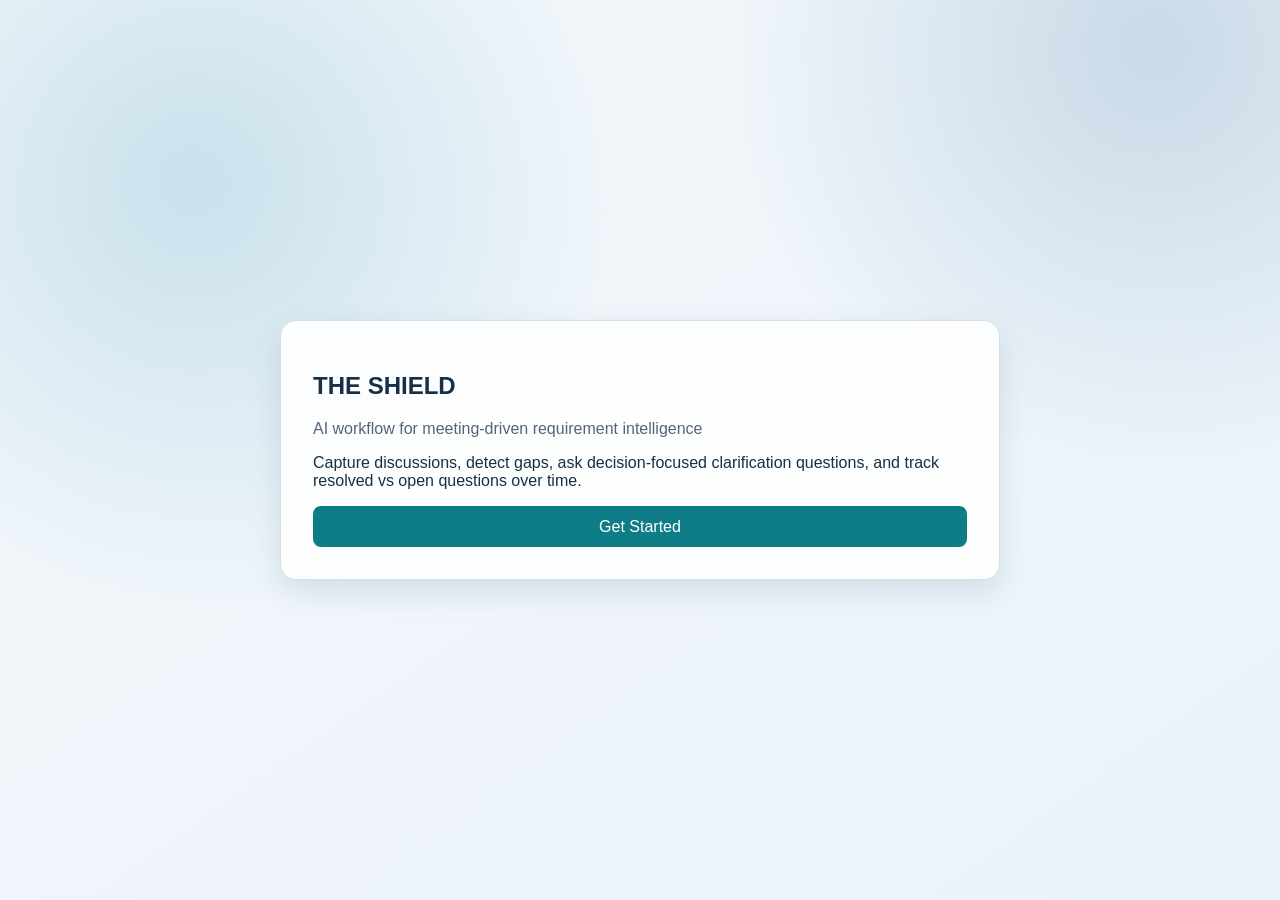
==== the_shield/frontend/index.html @ 3d8cad5a "Initial commit" ====
<!doctype html>
<html lang="en">
<head>
  <meta charset="utf-8">
  <meta name="viewport" content="width=device-width, initial-scale=1">
  <title>THE SHIELD</title>
  <link rel="stylesheet" href="style.css">
</head>
<body>
  <section id="landingView" class="landing">
    <div class="landing-card">
      <h1>THE SHIELD</h1>
      <p class="subtitle">AI workflow for meeting-driven requirement intelligence</p>
      <p>Capture discussions, detect gaps, ask decision-focused clarification questions, and track resolved vs open questions over time.</p>
      <button id="getStartedBtn" type="button">Get Started</button>
    </div>
  </section>

  <section id="appView" class="app hidden">
    <header class="topbar">
      <div>
        <h1 class="brand">THE SHIELD</h1>
        <p class="top-subtitle">Requirement Intelligence Workspace</p>
      </div>
      <div class="top-actions">
        <button id="openLoginBtn" type="button" class="secondary">Login</button>
        <button id="switchAccountBtn" type="button" class="secondary hidden">Switch Account</button>
        <div id="profileBox" class="profile hidden">
          <div id="profileAvatar" class="avatar">U</div>
          <div>
            <p id="profileName" class="profile-name">user</p>
            <button id="logoutBtn" type="button" class="link-btn">Logout</button>
          </div>
        </div>
      </div>
    </header>

    <main class="container">
      <section class="panel">
        <h2>API Configuration</h2>
        <label for="apiBase">API Base URL</label>
        <input id="apiBase" type="text" value="http://127.0.0.1:8000">
        <p class="hint">Backend can use local/offline Ollama or Gemini depending on server settings.</p>
      </section>

      <section class="panel">
        <h2>Meeting Setup</h2>
        <div class="grid-2">
          <div>
            <label for="meetingTitle">New Meeting Title</label>
            <input id="meetingTitle" type="text" placeholder="Discovery Call - Week 3">
          </div>
          <div>
            <label for="meetingSelect">Select Meeting</label>
            <select id="meetingSelect"></select>
          </div>
        </div>
        <div class="actions">
          <button id="createMeetingBtn" type="button">Create Meeting</button>
          <button id="refreshMeetingsBtn" type="button" class="secondary">Refresh Records</button>
          <button id="downloadTranscriptBtn" type="button" class="secondary">Download Meeting Text</button>
        </div>

        <details class="optional-box">
          <summary>Upload Previous Minutes (Optional)</summary>
          <label for="minutesPdf">PDF Minutes</label>
          <input id="minutesPdf" type="file" accept=".pdf">
          <button id="uploadPdfBtn" type="button" class="secondary">Upload PDF</button>
          <p class="hint">If this is your first meeting, skip this step.</p>
        </details>
      </section>

      <section class="panel">
        <h2>Input Notes</h2>
        <label for="requirementText">Requirement Text / Meeting Notes</label>
        <textarea id="requirementText" rows="7" placeholder="Type points or paragraphs here."></textarea>
        <h3>Detected Requirements (Live)</h3>
        <ul id="liveRequirements"></ul>
        <div class="live-insights">
          <p><strong>Live Status:</strong> <span id="liveStatus">Waiting for input...</span></p>
          <h3>Live Domains</h3>
          <ul id="liveDomains"></ul>
          <h3>Live Ambiguity Gaps</h3>
          <ul id="liveDomainGaps"></ul>
          <h3>Live Clarification Questions</h3>
          <ul id="liveQuestions"></ul>
        </div>
        <button id="analyzeBtn" type="button">Analyze Current Input</button>
      </section>

      <section class="panel">
        <h2>Audio Tracking</h2>
        <p class="hint">Automatic speaker identification uses voice signature clustering (best effort on browser audio).</p>
        <label class="check">
          <input id="autoSpeakerToggle" type="checkbox" checked>
          Auto identify speaker from voice
        </label>
        <label class="check">
          <input id="audioAsPrimary" type="checkbox" checked>
          Use captured audio as primary meeting content
        </label>
        <div class="grid-2">
          <div>
            <label for="speakerName">Manual Speaker Name (optional)</label>
            <input id="speakerName" type="text" placeholder="Doctor / PM / Analyst">
          </div>
          <div>
            <label for="speakerSelect">Current Speaker</label>
            <select id="speakerSelect"></select>
          </div>
        </div>
        <div class="actions">
          <button id="addSpeakerBtn" type="button" class="secondary">Add Speaker</button>
          <button id="audioStartBtn" type="button" class="secondary">Start Audio</button>
          <button id="audioStopBtn" type="button" class="secondary" disabled>Stop Audio</button>
          <button id="analyzeMeetingBtn" type="button">Analyze Full Meeting</button>
        </div>
        <p><strong>Audio Status:</strong> <span id="audioStatus">Idle</span></p>
        <p><strong>Detected Speaker:</strong> <span id="detectedSpeaker">None</span></p>
        <pre id="transcriptPreview">No transcript yet.</pre>
        <h3>Captured Speaker Segments</h3>
        <ul id="speakerSegments"></ul>
      </section>

      <section id="result" class="result hidden">
        <h2>Analysis Result</h2>
        <p><strong>Status:</strong> <span id="status"></span></p>
        <p id="message"></p>

        <h3>Detected Domains</h3>
        <ul id="domains"></ul>

        <h3>Extracted Requirements</h3>
        <ul id="extractedRequirements"></ul>

        <h3>Open Questions</h3>
        <ul id="openQuestions"></ul>

        <h3>Resolved Questions</h3>
        <ul id="resolvedQuestions"></ul>

        <h3>Clarification Questions</h3>
        <ul id="questions"></ul>

        <h3>Per-Requirement Analysis</h3>
        <div id="itemAnalyses" class="cards"></div>

        <h3>LLM Summary</h3>
        <p id="summary"></p>
      </section>

      <section class="panel">
        <h2>Meeting History</h2>
        <div id="meetingHistory" class="history">
          <p>No meeting selected.</p>
        </div>
      </section>

      <p id="error" class="error hidden"></p>
    </main>
  </section>

  <div id="loginModal" class="modal hidden">
    <div class="modal-card">
      <h2>Login</h2>
      <label for="username">Username</label>
      <input id="username" type="text" placeholder="analyst01">
      <label for="password">Password</label>
      <input id="password" type="password" placeholder="******">
      <p id="loginError" class="error hidden"></p>
      <div class="actions">
        <button id="registerBtn" type="button" class="secondary">Register</button>
        <button id="loginBtn" type="button">Login</button>
        <button id="closeLoginBtn" type="button" class="secondary">Close</button>
      </div>
    </div>
  </div>

  <script src="script.js"></script>
</body>
</html>
---- the_shield/frontend/style.css ----
:root {
  --bg: #f4f8fb;
  --panel: #ffffff;
  --ink: #163046;
  --muted: #546579;
  --accent: #0f7d87;
  --secondary: #1f5f86;
  --border: #d6e0e8;
  --error: #b42318;
}

* {
  box-sizing: border-box;
}

body {
  margin: 0;
  font-family: "Segoe UI", Tahoma, sans-serif;
  color: var(--ink);
  background:
    radial-gradient(circle at 15% 20%, rgba(36, 135, 176, 0.2), transparent 33%),
    radial-gradient(circle at 90% 5%, rgba(25, 91, 146, 0.18), transparent 30%),
    linear-gradient(145deg, #f4f8fb, #eaf2f9);
}

.hidden {
  display: none !important;
}

.landing {
  min-height: 100vh;
  display: grid;
  place-items: center;
  padding: 1.2rem;
}

.landing-card {
  width: min(720px, 94vw);
  background: rgba(255, 255, 255, 0.9);
  border: 1px solid var(--border);
  border-radius: 16px;
  padding: 2rem;
  box-shadow: 0 12px 30px rgba(25, 62, 91, 0.12);
}

.subtitle {
  margin-top: 0.3rem;
  color: var(--muted);
}

.app {
  min-height: 100vh;
}

.topbar {
  position: sticky;
  top: 0;
  z-index: 4;
  display: flex;
  align-items: center;
  justify-content: space-between;
  gap: 1rem;
  padding: 0.8rem 1.2rem;
  border-bottom: 1px solid var(--border);
  background: rgba(255, 255, 255, 0.9);
  backdrop-filter: blur(6px);
}

.brand {
  margin: 0;
  font-size: 1.25rem;
}

.top-subtitle {
  margin: 0.15rem 0 0;
  color: var(--muted);
  font-size: 0.9rem;
}

.top-actions {
  display: flex;
  align-items: center;
  gap: 0.8rem;
}

.profile {
  display: flex;
  align-items: center;
  gap: 0.65rem;
}

.avatar {
  width: 40px;
  height: 40px;
  border-radius: 50%;
  display: grid;
  place-items: center;
  color: #fff;
  font-weight: 700;
  background: linear-gradient(145deg, #137ca0, #114f8b);
}

.profile-name {
  margin: 0;
  font-size: 0.92rem;
}

.link-btn {
  border: 0;
  background: transparent;
  color: var(--secondary);
  padding: 0;
  font-size: 0.88rem;
  text-decoration: underline;
  cursor: pointer;
}

.container {
  width: min(1120px, 96vw);
  margin: 1rem auto 2rem;
}

.panel,
.result {
  margin-top: 1rem;
  background: var(--panel);
  border: 1px solid var(--border);
  border-radius: 12px;
  padding: 1rem;
  box-shadow: 0 6px 16px rgba(22, 52, 84, 0.06);
}

h2,
h3 {
  margin: 0.2rem 0 0.7rem;
}

label {
  display: block;
  margin: 0.65rem 0 0.32rem;
  font-weight: 600;
}

.check {
  display: inline-flex;
  align-items: center;
  gap: 0.45rem;
  margin: 0.35rem 0 0.55rem;
  font-weight: 500;
}

input,
textarea,
select,
button {
  width: 100%;
  font: inherit;
  border-radius: 8px;
}

input,
textarea,
select {
  border: 1px solid var(--border);
  background: #fff;
  padding: 0.67rem;
}

button {
  border: 0;
  color: #fff;
  background: var(--accent);
  padding: 0.72rem 1rem;
  cursor: pointer;
}

.secondary {
  background: var(--secondary);
}

button:disabled {
  opacity: 0.65;
  cursor: not-allowed;
}

.grid-2 {
  display: grid;
  grid-template-columns: 1fr 1fr;
  gap: 0.8rem;
}

.actions {
  margin-top: 0.75rem;
  display: flex;
  flex-wrap: wrap;
  gap: 0.65rem;
}

.actions button {
  width: auto;
  min-width: 130px;
}

.optional-box {
  margin-top: 0.8rem;
  border: 1px dashed var(--border);
  border-radius: 10px;
  padding: 0.6rem 0.7rem;
  background: #fbfdff;
}

.optional-box summary {
  cursor: pointer;
  font-weight: 600;
}

ul {
  padding-left: 1.2rem;
}

pre {
  margin: 0.42rem 0 0;
  border: 1px solid var(--border);
  border-radius: 8px;
  padding: 0.72rem;
  background: #f6fbff;
  white-space: pre-wrap;
  word-break: break-word;
}

.cards {
  display: grid;
  grid-template-columns: repeat(auto-fill, minmax(260px, 1fr));
  gap: 0.72rem;
}

.card {
  border: 1px solid var(--border);
  border-radius: 8px;
  background: #fcfdff;
  padding: 0.75rem;
}

.status-badge {
  display: inline-block;
  border-radius: 999px;
  color: #fff;
  font-size: 0.82rem;
  text-transform: capitalize;
  padding: 0.2rem 0.48rem;
}

.status-complete {
  background: #1f9e60;
}

.status-incomplete {
  background: #d97706;
}

.status-gap_detected {
  background: #bc5e12;
}

.hint {
  margin: 0.4rem 0 0;
  color: var(--muted);
}

.live-insights {
  margin-top: 0.6rem;
  border: 1px solid var(--border);
  border-radius: 10px;
  padding: 0.7rem;
  background: #f9fcff;
}

.live-insights h3 {
  margin-top: 0.65rem;
}

.history-block {
  border: 1px solid var(--border);
  border-radius: 8px;
  padding: 0.7rem;
  background: #f8fcff;
  margin-top: 0.55rem;
}

.history-block h3 {
  margin: 0 0 0.35rem;
  font-size: 0.95rem;
}

.error {
  margin: 0.9rem 0 0;
  color: var(--error);
  font-weight: 700;
}

.modal {
  position: fixed;
  inset: 0;
  background: rgba(10, 22, 37, 0.5);
  display: grid;
  place-items: center;
  z-index: 5;
  padding: 1rem;
}

.modal-card {
  width: min(420px, 95vw);
  background: #fff;
  border: 1px solid var(--border);
  border-radius: 12px;
  padding: 1rem;
  box-shadow: 0 12px 30px rgba(16, 40, 66, 0.25);
}

@media (max-width: 760px) {
  .grid-2 {
    grid-template-columns: 1fr;
  }
  .actions button {
    width: 100%;
  }
  .topbar {
    align-items: flex-start;
    flex-direction: column;
  }
}
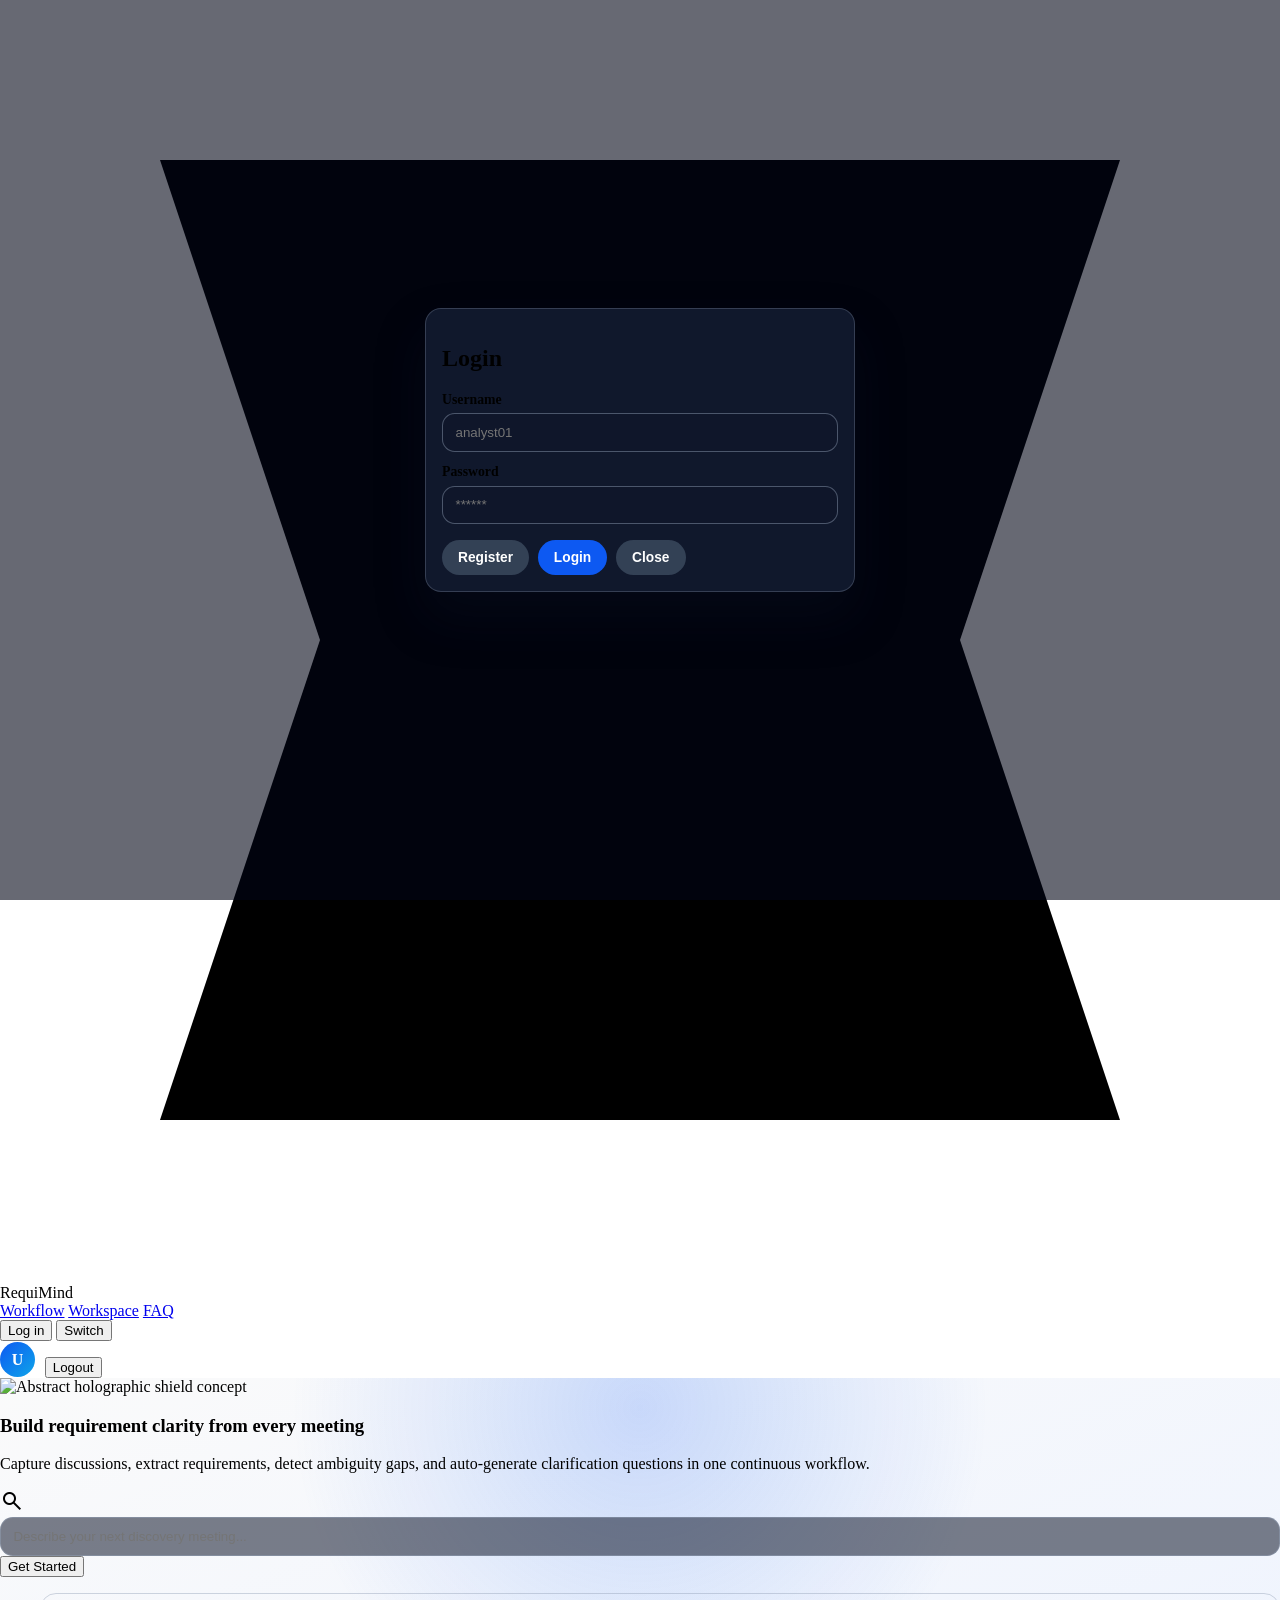
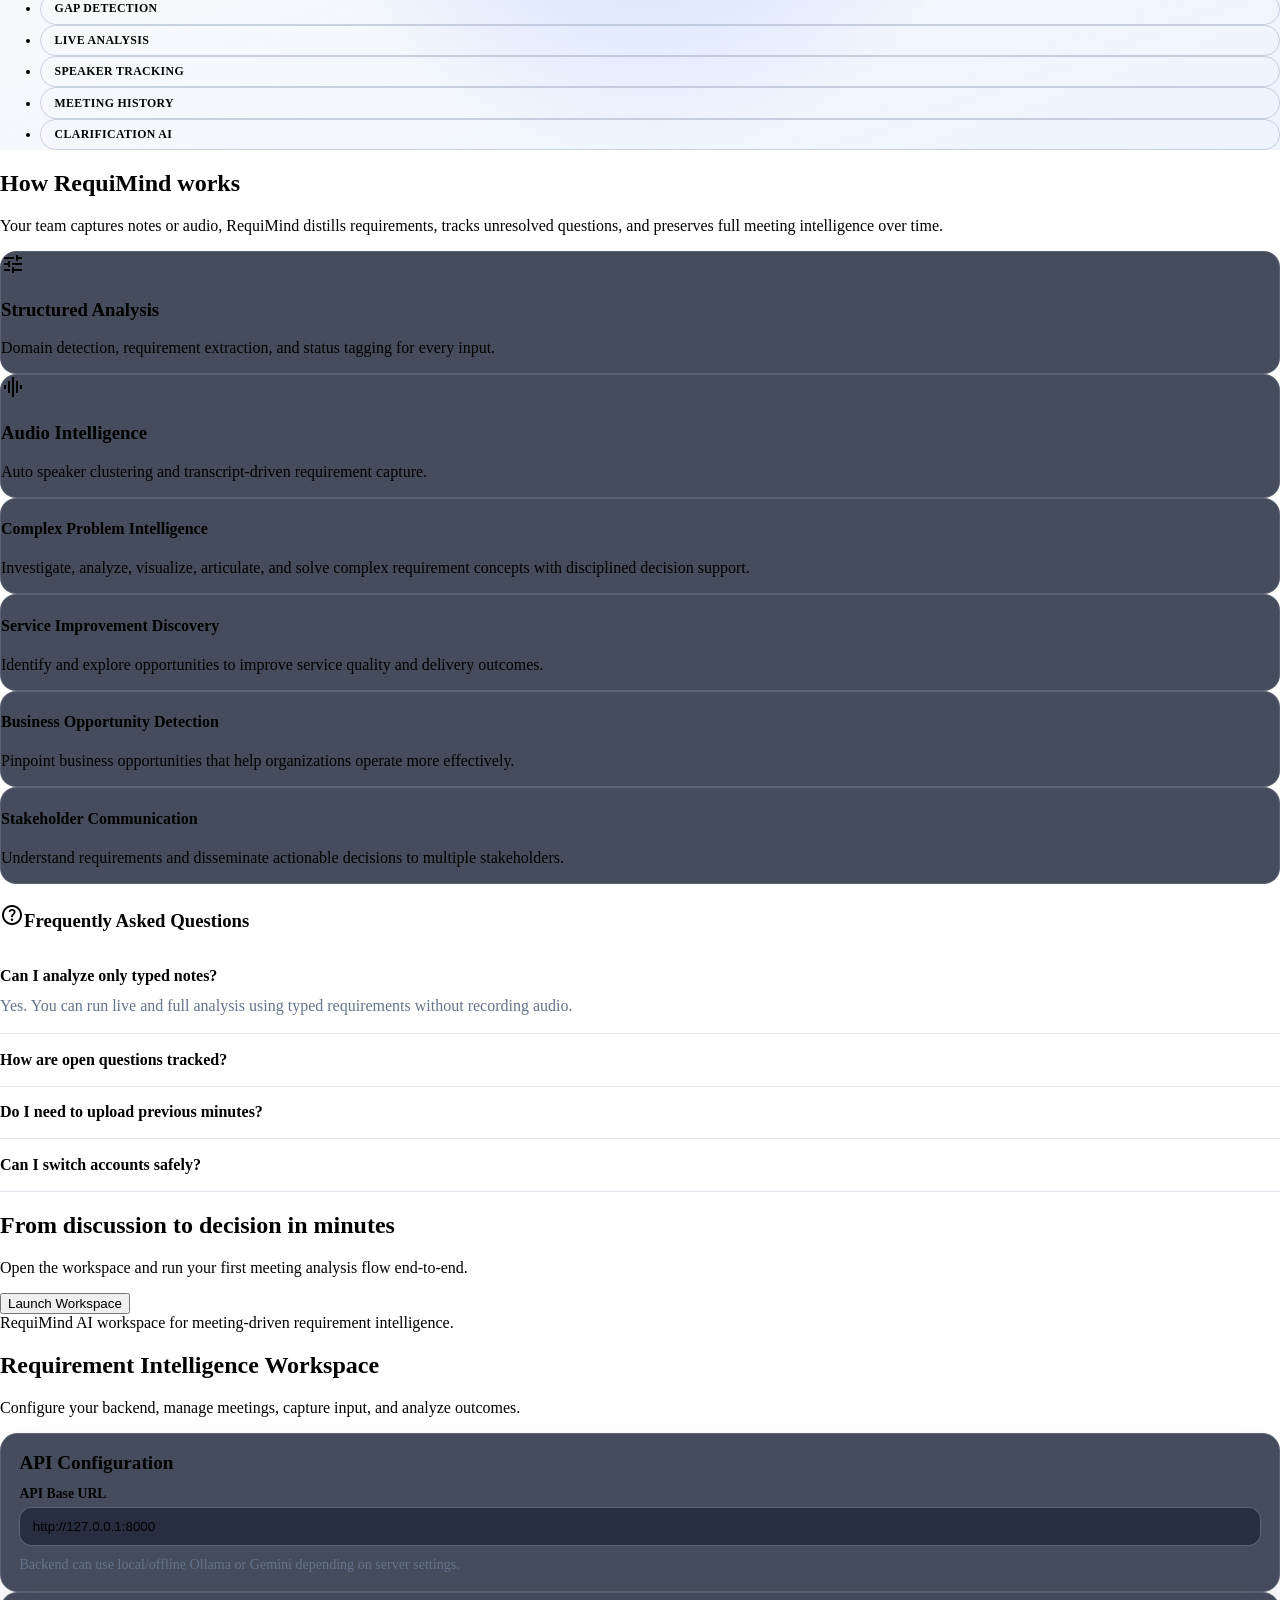
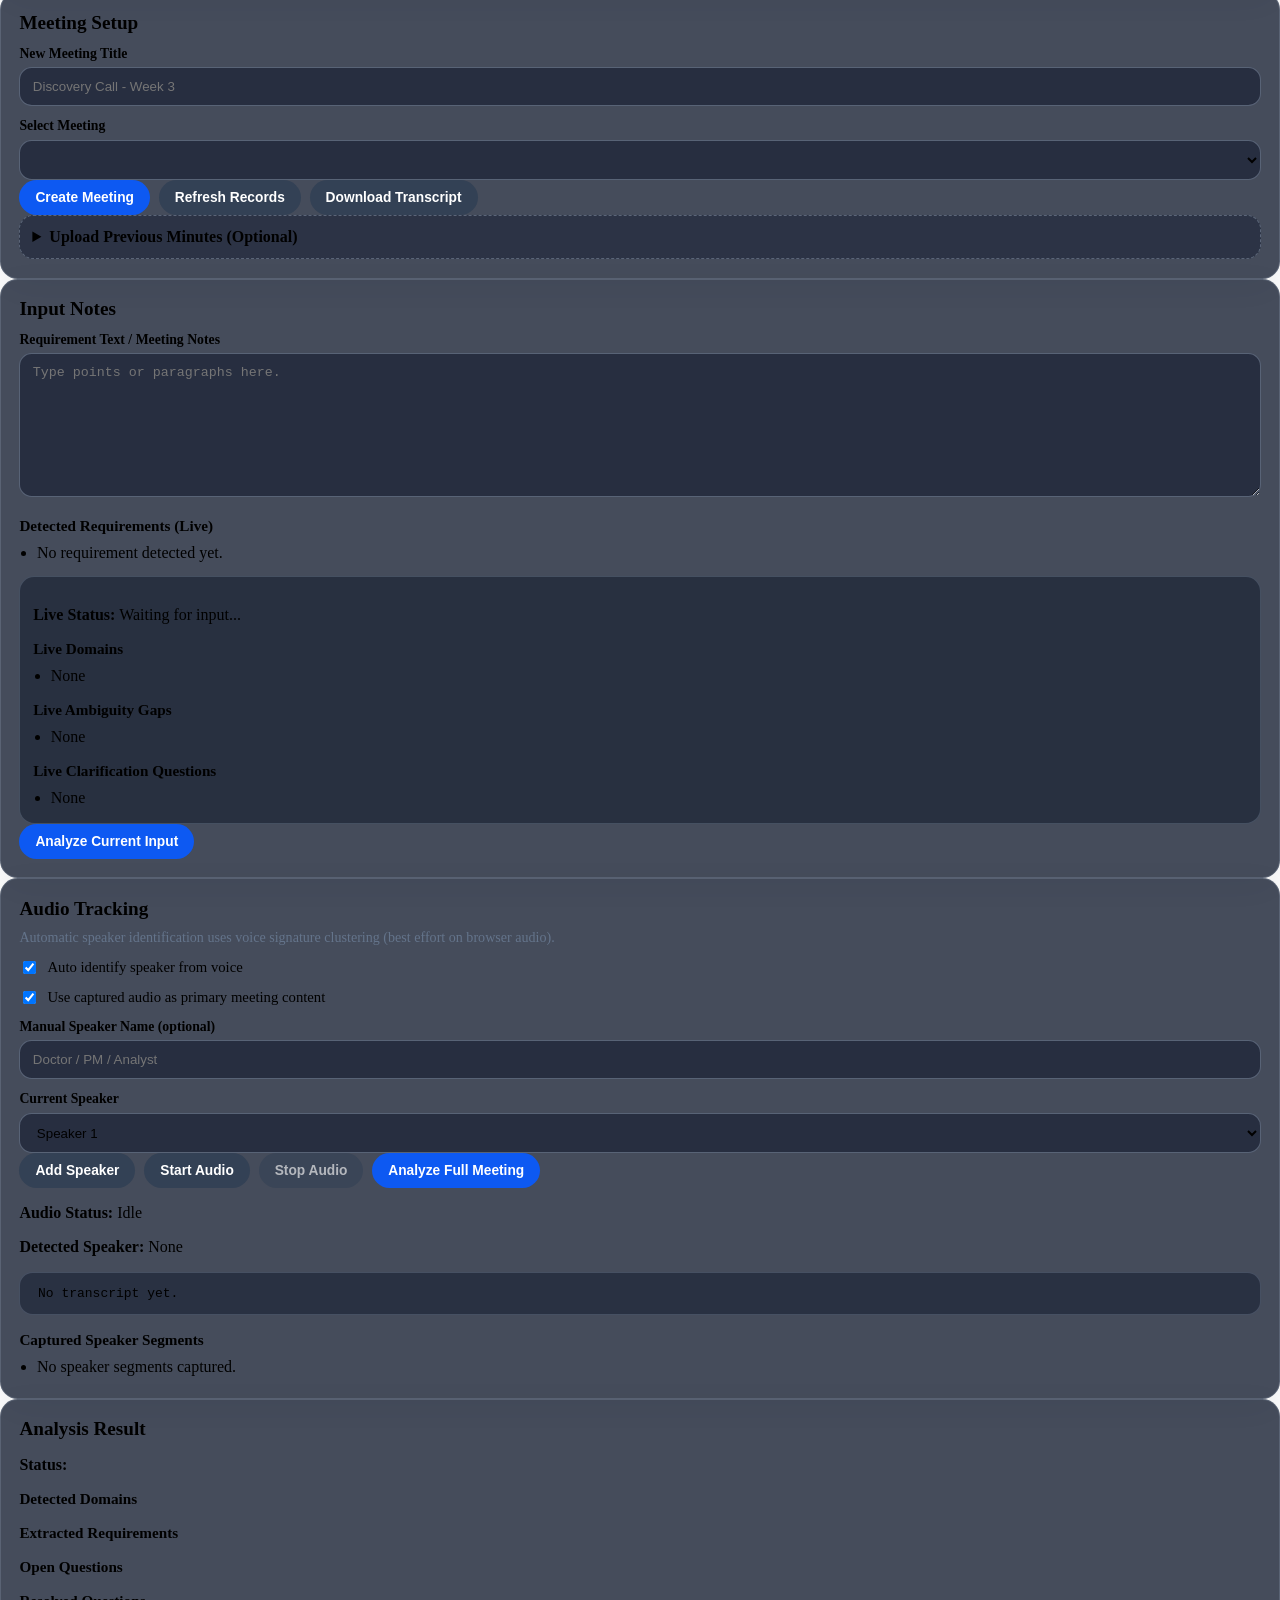
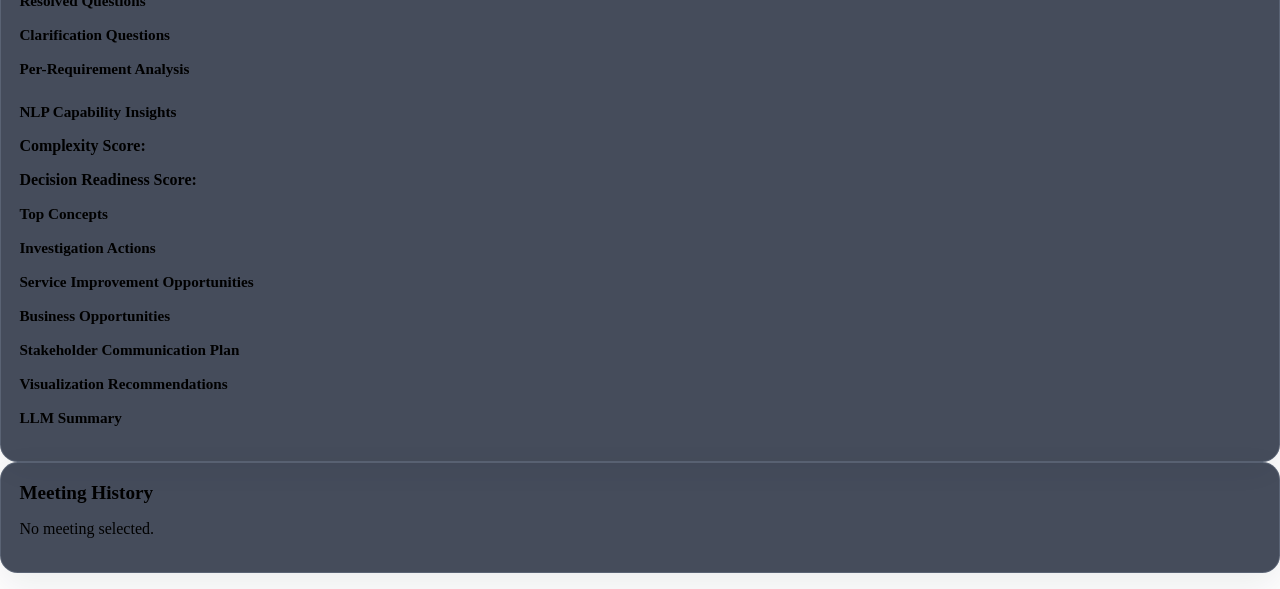
==== commit 78509900: "changed user interface" ====
--- a/the_shield/frontend/index.html
+++ b/the_shield/frontend/index.html
@@ -1,181 +1,365 @@
 <!doctype html>
-<html lang="en">
+<html class="dark" lang="en">
 <head>
   <meta charset="utf-8">
   <meta name="viewport" content="width=device-width, initial-scale=1">
-  <title>THE SHIELD</title>
+  <title>RequiMind AI</title>
+  <script src="https://cdn.tailwindcss.com?plugins=forms,container-queries"></script>
+  <link rel="preconnect" href="https://fonts.googleapis.com">
+  <link rel="preconnect" href="https://fonts.gstatic.com" crossorigin>
+  <link href="https://fonts.googleapis.com/css2?family=Space+Grotesk:wght@400;500;600;700&display=swap" rel="stylesheet">
+  <link href="https://fonts.googleapis.com/css2?family=Material+Symbols+Outlined:wght@100..700,0..1&display=swap" rel="stylesheet">
+  <script>
+    tailwind.config = {
+      darkMode: "class",
+      theme: {
+        extend: {
+          colors: {
+            primary: "#0d59f2",
+            "bg-light": "#f4f6fb",
+            "bg-dark": "#0d1423",
+            "card-dark": "#111a2e",
+          },
+          fontFamily: {
+            display: ["Space Grotesk", "sans-serif"],
+          },
+          boxShadow: {
+            soft: "0 24px 70px rgba(13, 89, 242, 0.22)"
+          },
+        },
+      },
+    };
+  </script>
   <link rel="stylesheet" href="style.css">
 </head>
-<body>
-  <section id="landingView" class="landing">
-    <div class="landing-card">
-      <h1>THE SHIELD</h1>
-      <p class="subtitle">AI workflow for meeting-driven requirement intelligence</p>
-      <p>Capture discussions, detect gaps, ask decision-focused clarification questions, and track resolved vs open questions over time.</p>
-      <button id="getStartedBtn" type="button">Get Started</button>
+<body class="bg-bg-light text-slate-900 dark:bg-bg-dark dark:text-slate-100 font-display transition-colors duration-300">
+  <header class="sticky top-0 z-50 border-b border-slate-200/80 bg-bg-light/85 backdrop-blur-md dark:border-slate-800 dark:bg-bg-dark/80">
+    <div class="mx-auto flex h-16 w-full max-w-7xl items-center justify-between px-6">
+      <div class="flex items-center gap-3">
+        <div class="grid h-7 w-7 place-items-center rounded-sm bg-slate-900 dark:bg-white">
+          <svg class="h-4 w-4 text-white dark:text-black" fill="currentColor" viewBox="0 0 48 48" aria-hidden="true">
+            <path d="M6 6H42L36 24L42 42H6L12 24L6 6Z"></path>
+          </svg>
+        </div>
+        <span class="text-lg font-bold tracking-tight">RequiMind</span>
+      </div>
+      <nav class="hidden items-center gap-6 md:flex">
+        <a class="text-sm text-slate-600 transition-colors hover:text-primary dark:text-slate-400" href="#workflow">Workflow</a>
+        <a class="text-sm text-slate-600 transition-colors hover:text-primary dark:text-slate-400" href="#workspace">Workspace</a>
+        <a class="text-sm text-slate-600 transition-colors hover:text-primary dark:text-slate-400" href="#faq">FAQ</a>
+      </nav>
+      <div class="flex items-center gap-3">
+        <button id="openLoginBtn" type="button" class="rounded-full px-4 py-2 text-sm font-semibold text-slate-700 transition-colors hover:text-primary dark:text-slate-300">Log in</button>
+        <button id="switchAccountBtn" type="button" class="hidden rounded-full border border-slate-300 px-4 py-2 text-sm font-semibold text-slate-700 transition-colors hover:border-primary hover:text-primary dark:border-slate-700 dark:text-slate-300">Switch</button>
+        <div id="profileBox" class="profile-box hidden">
+          <div id="profileAvatar" class="avatar-chip">U</div>
+          <div>
+            <p id="profileName" class="text-sm font-semibold">user</p>
+            <button id="logoutBtn" type="button" class="text-xs text-slate-500 underline dark:text-slate-400">Logout</button>
+          </div>
+        </div>
+      </div>
     </div>
-  </section>
-
-  <section id="appView" class="app hidden">
-    <header class="topbar">
-      <div>
-        <h1 class="brand">THE SHIELD</h1>
-        <p class="top-subtitle">Requirement Intelligence Workspace</p>
+  </header>
+
+  <main>
+    <section id="landingView">
+      <section class="hero-gradient relative overflow-hidden pb-28 pt-20">
+        <div class="mx-auto flex w-full max-w-7xl flex-col items-center px-6 text-center">
+          <div class="relative mb-12 flex h-64 w-64 items-center justify-center">
+            <div class="absolute inset-0 rounded-full bg-primary/20 blur-3xl"></div>
+            <div class="relative h-full w-full overflow-hidden rounded-2xl border border-white/10 bg-slate-900/15 p-2 dark:bg-slate-900/40">
+              <img class="h-full w-full rounded-xl object-cover" src="https://images.unsplash.com/photo-1667372393119-3d4c48d07fc9?auto=format&fit=crop&w=900&q=80" alt="Abstract holographic shield concept">
+            </div>
+          </div>
+
+          <h1 class="mb-6 max-w-4xl text-5xl font-bold leading-tight tracking-tight md:text-7xl">
+            Build <span class="text-primary">requirement clarity</span> from every meeting
+          </h1>
+          <p class="mb-10 max-w-2xl text-lg text-slate-600 dark:text-slate-400 md:text-xl">
+            Capture discussions, extract requirements, detect ambiguity gaps, and auto-generate clarification questions in one continuous workflow.
+          </p>
+
+          <div class="w-full max-w-2xl rounded-full border border-slate-200 bg-white p-2 shadow-soft dark:border-slate-800 dark:bg-slate-900">
+            <div class="flex items-center gap-2">
+              <span class="material-symbols-outlined ml-3 text-slate-400">search</span>
+              <input class="w-full border-none bg-transparent px-3 py-2 text-base text-slate-800 placeholder:text-slate-500 focus:ring-0 dark:text-white" placeholder="Describe your next discovery meeting..." type="text" aria-label="Discovery prompt">
+              <button id="getStartedBtn" type="button" class="rounded-full bg-primary px-7 py-3 text-sm font-bold text-white transition-colors hover:bg-blue-600">Get Started</button>
+            </div>
+          </div>          <ul class="mt-8 flex flex-wrap justify-center gap-3 opacity-70" role="list">
+            <li class="chip">Gap Detection</li>
+            <li class="chip">Live Analysis</li>
+            <li class="chip">Speaker Tracking</li>
+            <li class="chip">Meeting History</li>
+            <li class="chip">Clarification AI</li>
+          </ul>
+        </div>
+      </section>
+
+      <section id="workflow" class="bg-slate-100/80 py-24 dark:bg-slate-900/40">
+        <div class="mx-auto grid w-full max-w-7xl gap-16 px-6 lg:grid-cols-2">
+          <div class="space-y-6">
+            <h2 class="text-3xl font-bold md:text-4xl">How RequiMind works</h2>
+            <p class="text-lg leading-relaxed text-slate-600 dark:text-slate-400">Your team captures notes or audio, RequiMind distills requirements, tracks unresolved questions, and preserves full meeting intelligence over time.</p>
+            <div class="grid gap-4 sm:grid-cols-2">
+              <article class="glass-card p-5">
+                <span class="material-symbols-outlined mb-2 text-3xl text-primary">tune</span>
+                <h3 class="font-semibold">Structured Analysis</h3>
+                <p class="text-sm text-slate-500 dark:text-slate-400">Domain detection, requirement extraction, and status tagging for every input.</p>
+              </article>
+              <article class="glass-card p-5">
+                <span class="material-symbols-outlined mb-2 text-3xl text-primary">graphic_eq</span>
+                <h3 class="font-semibold">Audio Intelligence</h3>
+                <p class="text-sm text-slate-500 dark:text-slate-400">Auto speaker clustering and transcript-driven requirement capture.</p>
+              </article>
+            </div>
+            <div class="grid gap-3 pt-2">
+              <article class="glass-card p-4">
+                <h4 class="font-semibold">Complex Problem Intelligence</h4>
+                <p class="text-sm text-slate-500 dark:text-slate-400">Investigate, analyze, visualize, articulate, and solve complex requirement concepts with disciplined decision support.</p>
+              </article>
+              <article class="glass-card p-4">
+                <h4 class="font-semibold">Service Improvement Discovery</h4>
+                <p class="text-sm text-slate-500 dark:text-slate-400">Identify and explore opportunities to improve service quality and delivery outcomes.</p>
+              </article>
+              <article class="glass-card p-4">
+                <h4 class="font-semibold">Business Opportunity Detection</h4>
+                <p class="text-sm text-slate-500 dark:text-slate-400">Pinpoint business opportunities that help organizations operate more effectively.</p>
+              </article>
+              <article class="glass-card p-4">
+                <h4 class="font-semibold">Stakeholder Communication</h4>
+                <p class="text-sm text-slate-500 dark:text-slate-400">Understand requirements and disseminate actionable decisions to multiple stakeholders.</p>
+              </article>
+            </div>
+          </div>
+
+          <div id="faq" class="space-y-2">
+            <h3 class="mb-4 flex items-center gap-2 text-xl font-bold"><span class="material-symbols-outlined text-primary">help</span>Frequently Asked Questions</h3>
+            <details class="faq-item" open>
+              <summary>Can I analyze only typed notes?</summary>
+              <p>Yes. You can run live and full analysis using typed requirements without recording audio.</p>
+            </details>
+            <details class="faq-item">
+              <summary>How are open questions tracked?</summary>
+              <p>Each meeting keeps a running history of unresolved and resolved clarification questions.</p>
+            </details>
+            <details class="faq-item">
+              <summary>Do I need to upload previous minutes?</summary>
+              <p>No. Upload is optional and useful when continuing from earlier meetings.</p>
+            </details>
+            <details class="faq-item">
+              <summary>Can I switch accounts safely?</summary>
+              <p>Yes. Session controls let you login, logout, and switch account from the header.</p>
+            </details>
+          </div>
+        </div>
+      </section>
+
+      <section class="py-28">
+        <div class="mx-auto w-full max-w-7xl px-6">
+          <div class="relative overflow-hidden rounded-3xl bg-primary p-12 text-center">
+            <div class="absolute inset-0 opacity-20" style="background-image: radial-gradient(circle at 2px 2px, white 1px, transparent 0); background-size: 36px 36px;"></div>
+            <h2 class="relative z-10 text-3xl font-bold text-white md:text-5xl">From discussion to decision in minutes</h2>
+            <p class="relative z-10 mx-auto mt-4 max-w-xl text-lg text-blue-100">Open the workspace and run your first meeting analysis flow end-to-end.</p>
+            <button type="button" id="ctaStartBtn" class="relative z-10 mt-8 rounded-full bg-white px-9 py-3 text-base font-bold text-primary transition-colors hover:bg-blue-50">Launch Workspace</button>
+          </div>
+        </div>
+      </section>
+
+      <footer class="border-t border-slate-200 bg-slate-100/80 py-10 text-center text-sm text-slate-500 dark:border-slate-900 dark:bg-slate-950/70 dark:text-slate-400">
+        RequiMind AI workspace for meeting-driven requirement intelligence.
+      </footer>
+    </section>
+
+    <section id="appView" class="hidden pb-20 pt-10">
+      <div class="mx-auto w-full max-w-7xl px-6" id="workspace">
+        <div class="mb-8 rounded-3xl border border-slate-200 bg-white/80 p-6 shadow-xl dark:border-slate-800 dark:bg-card-dark/70">
+          <h2 class="text-2xl font-bold">Requirement Intelligence Workspace</h2>
+          <p class="mt-2 text-sm text-slate-600 dark:text-slate-400">Configure your backend, manage meetings, capture input, and analyze outcomes.</p>
+        </div>
+
+        <div class="grid gap-6 lg:grid-cols-2">
+          <section class="workspace-card">
+            <h3 class="panel-title">API Configuration</h3>
+            <label class="field-label" for="apiBase">API Base URL</label>
+            <input id="apiBase" type="text" value="http://127.0.0.1:8000">
+            <p class="hint-text">Backend can use local/offline Ollama or Gemini depending on server settings.</p>
+          </section>
+
+          <section class="workspace-card">
+            <h3 class="panel-title">Meeting Setup</h3>
+            <div class="grid gap-3 sm:grid-cols-2">
+              <div>
+                <label class="field-label" for="meetingTitle">New Meeting Title</label>
+                <input id="meetingTitle" type="text" placeholder="Discovery Call - Week 3">
+              </div>
+              <div>
+                <label class="field-label" for="meetingSelect">Select Meeting</label>
+                <select id="meetingSelect"></select>
+              </div>
+            </div>
+            <div class="button-row mt-4">
+              <button id="createMeetingBtn" type="button" class="btn-primary">Create Meeting</button>
+              <button id="refreshMeetingsBtn" type="button" class="btn-secondary">Refresh Records</button>
+              <button id="downloadTranscriptBtn" type="button" class="btn-secondary">Download Transcript</button>
+            </div>
+
+            <details class="optional-box mt-4">
+              <summary>Upload Previous Minutes (Optional)</summary>
+              <label class="field-label" for="minutesPdf">PDF Minutes</label>
+              <input id="minutesPdf" type="file" accept=".pdf">
+              <button id="uploadPdfBtn" type="button" class="btn-secondary mt-3">Upload PDF</button>
+              <p class="hint-text">If this is your first meeting, skip this step.</p>
+            </details>
+          </section>
+
+          <section class="workspace-card">
+            <h3 class="panel-title">Input Notes</h3>
+            <label class="field-label" for="requirementText">Requirement Text / Meeting Notes</label>
+            <textarea id="requirementText" rows="8" placeholder="Type points or paragraphs here."></textarea>
+
+            <h4 class="sub-title">Detected Requirements (Live)</h4>
+            <ul id="liveRequirements" class="list-box"></ul>
+
+            <div class="live-box">
+              <p><strong>Live Status:</strong> <span id="liveStatus" aria-live="polite">Waiting for input...</span></p>
+              <h4 class="sub-title">Live Domains</h4>
+              <ul id="liveDomains" class="list-box" aria-live="polite"></ul>
+              <h4 class="sub-title">Live Ambiguity Gaps</h4>
+              <ul id="liveDomainGaps" class="list-box" aria-live="polite"></ul>
+              <h4 class="sub-title">Live Clarification Questions</h4>
+              <ul id="liveQuestions" class="list-box" aria-live="polite"></ul>
+            </div>
+
+            <button id="analyzeBtn" type="button" class="btn-primary mt-4">Analyze Current Input</button>
+          </section>
+
+          <section class="workspace-card">
+            <h3 class="panel-title">Audio Tracking</h3>
+            <p class="hint-text">Automatic speaker identification uses voice signature clustering (best effort on browser audio).</p>
+
+            <label class="check-row">
+              <input id="autoSpeakerToggle" type="checkbox" checked>
+              Auto identify speaker from voice
+            </label>
+            <label class="check-row">
+              <input id="audioAsPrimary" type="checkbox" checked>
+              Use captured audio as primary meeting content
+            </label>
+
+            <div class="grid gap-3 sm:grid-cols-2">
+              <div>
+                <label class="field-label" for="speakerName">Manual Speaker Name (optional)</label>
+                <input id="speakerName" type="text" placeholder="Doctor / PM / Analyst">
+              </div>
+              <div>
+                <label class="field-label" for="speakerSelect">Current Speaker</label>
+                <select id="speakerSelect"></select>
+              </div>
+            </div>
+
+            <div class="button-row mt-4">
+              <button id="addSpeakerBtn" type="button" class="btn-secondary">Add Speaker</button>
+              <button id="audioStartBtn" type="button" class="btn-secondary">Start Audio</button>
+              <button id="audioStopBtn" type="button" class="btn-secondary" disabled>Stop Audio</button>
+              <button id="analyzeMeetingBtn" type="button" class="btn-primary">Analyze Full Meeting</button>
+            </div>
+
+            <p class="mt-4"><strong>Audio Status:</strong> <span id="audioStatus" aria-live="polite">Idle</span></p>
+            <p><strong>Detected Speaker:</strong> <span id="detectedSpeaker" aria-live="polite">None</span></p>
+            <pre id="transcriptPreview" class="list-box max-h-40 overflow-y-auto whitespace-pre-wrap">No transcript yet.</pre>
+
+            <h4 class="sub-title">Captured Speaker Segments</h4>
+            <ul id="speakerSegments" class="list-box"></ul>
+          </section>
+        </div>
+
+        <section id="result" class="workspace-card result hidden mt-6">
+          <h3 class="panel-title">Analysis Result</h3>
+          <p><strong>Status:</strong> <span id="status" aria-live="polite"></span></p>
+          <p id="message"></p>
+
+          <h4 class="sub-title">Detected Domains</h4>
+          <ul id="domains" class="list-box" aria-live="polite"></ul>
+
+          <h4 class="sub-title">Extracted Requirements</h4>
+          <ul id="extractedRequirements" class="list-box" aria-live="polite"></ul>
+
+          <h4 class="sub-title">Open Questions</h4>
+          <ul id="openQuestions" class="list-box" aria-live="polite"></ul>
+
+          <h4 class="sub-title">Resolved Questions</h4>
+          <ul id="resolvedQuestions" class="list-box" aria-live="polite"></ul>
+
+          <h4 class="sub-title">Clarification Questions</h4>
+          <ul id="questions" class="list-box" aria-live="polite"></ul>
+
+          <h4 class="sub-title">Per-Requirement Analysis</h4>
+          <div id="itemAnalyses" class="cards"></div>
+
+          <h4 class="sub-title">NLP Capability Insights</h4>
+          <p><strong>Complexity Score:</strong> <span id="complexityScore"></span></p>
+          <p><strong>Decision Readiness Score:</strong> <span id="decisionReadinessScore"></span></p>
+
+          <h5 class="sub-title">Top Concepts</h5>
+          <ul id="topConcepts" class="list-box"></ul>
+
+          <h5 class="sub-title">Investigation Actions</h5>
+          <ul id="investigationActions" class="list-box"></ul>
+
+          <h5 class="sub-title">Service Improvement Opportunities</h5>
+          <ul id="serviceImprovements" class="list-box"></ul>
+
+          <h5 class="sub-title">Business Opportunities</h5>
+          <ul id="businessOpportunities" class="list-box"></ul>
+
+          <h5 class="sub-title">Stakeholder Communication Plan</h5>
+          <ul id="stakeholderComms" class="list-box"></ul>
+
+          <h5 class="sub-title">Visualization Recommendations</h5>
+          <ul id="visualRecommendations" class="list-box"></ul>
+
+          <h4 class="sub-title">LLM Summary</h4>
+          <p id="summary"></p>
+        </section>
+
+        <section class="workspace-card mt-6">
+          <h3 class="panel-title">Meeting History</h3>
+          <div id="meetingHistory" class="history"><p>No meeting selected.</p></div>
+        </section>
+
+        <p id="error" class="error hidden"></p>
       </div>
-      <div class="top-actions">
-        <button id="openLoginBtn" type="button" class="secondary">Login</button>
-        <button id="switchAccountBtn" type="button" class="secondary hidden">Switch Account</button>
-        <div id="profileBox" class="profile hidden">
-          <div id="profileAvatar" class="avatar">U</div>
-          <div>
-            <p id="profileName" class="profile-name">user</p>
-            <button id="logoutBtn" type="button" class="link-btn">Logout</button>
-          </div>
-        </div>
-      </div>
-    </header>
-
-    <main class="container">
-      <section class="panel">
-        <h2>API Configuration</h2>
-        <label for="apiBase">API Base URL</label>
-        <input id="apiBase" type="text" value="http://127.0.0.1:8000">
-        <p class="hint">Backend can use local/offline Ollama or Gemini depending on server settings.</p>
-      </section>
-
-      <section class="panel">
-        <h2>Meeting Setup</h2>
-        <div class="grid-2">
-          <div>
-            <label for="meetingTitle">New Meeting Title</label>
-            <input id="meetingTitle" type="text" placeholder="Discovery Call - Week 3">
-          </div>
-          <div>
-            <label for="meetingSelect">Select Meeting</label>
-            <select id="meetingSelect"></select>
-          </div>
-        </div>
-        <div class="actions">
-          <button id="createMeetingBtn" type="button">Create Meeting</button>
-          <button id="refreshMeetingsBtn" type="button" class="secondary">Refresh Records</button>
-          <button id="downloadTranscriptBtn" type="button" class="secondary">Download Meeting Text</button>
-        </div>
-
-        <details class="optional-box">
-          <summary>Upload Previous Minutes (Optional)</summary>
-          <label for="minutesPdf">PDF Minutes</label>
-          <input id="minutesPdf" type="file" accept=".pdf">
-          <button id="uploadPdfBtn" type="button" class="secondary">Upload PDF</button>
-          <p class="hint">If this is your first meeting, skip this step.</p>
-        </details>
-      </section>
-
-      <section class="panel">
-        <h2>Input Notes</h2>
-        <label for="requirementText">Requirement Text / Meeting Notes</label>
-        <textarea id="requirementText" rows="7" placeholder="Type points or paragraphs here."></textarea>
-        <h3>Detected Requirements (Live)</h3>
-        <ul id="liveRequirements"></ul>
-        <div class="live-insights">
-          <p><strong>Live Status:</strong> <span id="liveStatus">Waiting for input...</span></p>
-          <h3>Live Domains</h3>
-          <ul id="liveDomains"></ul>
-          <h3>Live Ambiguity Gaps</h3>
-          <ul id="liveDomainGaps"></ul>
-          <h3>Live Clarification Questions</h3>
-          <ul id="liveQuestions"></ul>
-        </div>
-        <button id="analyzeBtn" type="button">Analyze Current Input</button>
-      </section>
-
-      <section class="panel">
-        <h2>Audio Tracking</h2>
-        <p class="hint">Automatic speaker identification uses voice signature clustering (best effort on browser audio).</p>
-        <label class="check">
-          <input id="autoSpeakerToggle" type="checkbox" checked>
-          Auto identify speaker from voice
-        </label>
-        <label class="check">
-          <input id="audioAsPrimary" type="checkbox" checked>
-          Use captured audio as primary meeting content
-        </label>
-        <div class="grid-2">
-          <div>
-            <label for="speakerName">Manual Speaker Name (optional)</label>
-            <input id="speakerName" type="text" placeholder="Doctor / PM / Analyst">
-          </div>
-          <div>
-            <label for="speakerSelect">Current Speaker</label>
-            <select id="speakerSelect"></select>
-          </div>
-        </div>
-        <div class="actions">
-          <button id="addSpeakerBtn" type="button" class="secondary">Add Speaker</button>
-          <button id="audioStartBtn" type="button" class="secondary">Start Audio</button>
-          <button id="audioStopBtn" type="button" class="secondary" disabled>Stop Audio</button>
-          <button id="analyzeMeetingBtn" type="button">Analyze Full Meeting</button>
-        </div>
-        <p><strong>Audio Status:</strong> <span id="audioStatus">Idle</span></p>
-        <p><strong>Detected Speaker:</strong> <span id="detectedSpeaker">None</span></p>
-        <pre id="transcriptPreview">No transcript yet.</pre>
-        <h3>Captured Speaker Segments</h3>
-        <ul id="speakerSegments"></ul>
-      </section>
-
-      <section id="result" class="result hidden">
-        <h2>Analysis Result</h2>
-        <p><strong>Status:</strong> <span id="status"></span></p>
-        <p id="message"></p>
-
-        <h3>Detected Domains</h3>
-        <ul id="domains"></ul>
-
-        <h3>Extracted Requirements</h3>
-        <ul id="extractedRequirements"></ul>
-
-        <h3>Open Questions</h3>
-        <ul id="openQuestions"></ul>
-
-        <h3>Resolved Questions</h3>
-        <ul id="resolvedQuestions"></ul>
-
-        <h3>Clarification Questions</h3>
-        <ul id="questions"></ul>
-
-        <h3>Per-Requirement Analysis</h3>
-        <div id="itemAnalyses" class="cards"></div>
-
-        <h3>LLM Summary</h3>
-        <p id="summary"></p>
-      </section>
-
-      <section class="panel">
-        <h2>Meeting History</h2>
-        <div id="meetingHistory" class="history">
-          <p>No meeting selected.</p>
-        </div>
-      </section>
-
-      <p id="error" class="error hidden"></p>
-    </main>
-  </section>
-
-  <div id="loginModal" class="modal hidden">
+    </section>
+  </main>
+
+  <div id="loginModal" class="modal hidden" role="dialog" aria-modal="true" aria-labelledby="loginModalTitle">
     <div class="modal-card">
-      <h2>Login</h2>
-      <label for="username">Username</label>
+      <h2 id="loginModalTitle" class="text-2xl font-bold">Login</h2>
+      <label class="field-label" for="username">Username</label>
       <input id="username" type="text" placeholder="analyst01">
-      <label for="password">Password</label>
+      <label class="field-label" for="password">Password</label>
       <input id="password" type="password" placeholder="******">
       <p id="loginError" class="error hidden"></p>
-      <div class="actions">
-        <button id="registerBtn" type="button" class="secondary">Register</button>
-        <button id="loginBtn" type="button">Login</button>
-        <button id="closeLoginBtn" type="button" class="secondary">Close</button>
+      <div class="button-row mt-4">
+        <button id="registerBtn" type="button" class="btn-secondary">Register</button>
+        <button id="loginBtn" type="button" class="btn-primary">Login</button>
+        <button id="closeLoginBtn" type="button" class="btn-secondary">Close</button>
       </div>
     </div>
   </div>
 
   <script src="script.js"></script>
+  <script>
+    const ctaStartBtn = document.getElementById("ctaStartBtn");
+    if (ctaStartBtn) {
+      ctaStartBtn.addEventListener("click", () => {
+        const getStarted = document.getElementById("getStartedBtn");
+        if (getStarted) {
+          getStarted.click();
+        }
+      });
+    }
+  </script>
 </body>
 </html>
--- a/the_shield/frontend/style.css
+++ b/the_shield/frontend/style.css
@@ -1,12 +1,10 @@
 :root {
-  --bg: #f4f8fb;
-  --panel: #ffffff;
-  --ink: #163046;
-  --muted: #546579;
-  --accent: #0f7d87;
-  --secondary: #1f5f86;
-  --border: #d6e0e8;
-  --error: #b42318;
+  --line: rgba(148, 163, 184, 0.28);
+  --line-strong: rgba(148, 163, 184, 0.45);
+  --panel-light: rgba(255, 255, 255, 0.82);
+  --panel-dark: rgba(17, 26, 46, 0.78);
+  --text-dim: #64748b;
+  --danger: #dc2626;
 }
 
 * {
@@ -15,317 +13,316 @@
 
 body {
   margin: 0;
-  font-family: "Segoe UI", Tahoma, sans-serif;
-  color: var(--ink);
+}
+
+.hero-gradient {
   background:
-    radial-gradient(circle at 15% 20%, rgba(36, 135, 176, 0.2), transparent 33%),
-    radial-gradient(circle at 90% 5%, rgba(25, 91, 146, 0.18), transparent 30%),
-    linear-gradient(145deg, #f4f8fb, #eaf2f9);
-}
-
-.hidden {
-  display: none !important;
-}
-
-.landing {
-  min-height: 100vh;
+    radial-gradient(circle at 50% 8%, rgba(13, 89, 242, 0.2), transparent 48%),
+    linear-gradient(160deg, rgba(12, 18, 35, 0.02), rgba(13, 89, 242, 0.07));
+}
+
+.glass-card {
+  border: 1px solid var(--line);
+  border-radius: 1rem;
+  background: var(--panel-light);
+  backdrop-filter: blur(10px);
+}
+
+.dark .glass-card {
+  background: var(--panel-dark);
+}
+
+.chip {
+  border: 1px solid var(--line-strong);
+  border-radius: 999px;
+  padding: 0.45rem 0.85rem;
+  font-size: 0.74rem;
+  font-weight: 700;
+  letter-spacing: 0.03em;
+  text-transform: uppercase;
+}
+
+.faq-item {
+  border-bottom: 1px solid var(--line);
+  padding: 0.5rem 0;
+}
+
+.faq-item summary {
+  cursor: pointer;
+  list-style: none;
+  font-weight: 600;
+  padding: 0.55rem 0;
+}
+
+.faq-item p {
+  margin: 0 0 0.4rem;
+  color: var(--text-dim);
+  line-height: 1.55;
+}
+
+.profile-box {
+  display: flex;
+  align-items: center;
+  gap: 0.6rem;
+}
+
+.avatar-chip {
+  width: 2.2rem;
+  height: 2.2rem;
   display: grid;
   place-items: center;
-  padding: 1.2rem;
-}
-
-.landing-card {
-  width: min(720px, 94vw);
-  background: rgba(255, 255, 255, 0.9);
-  border: 1px solid var(--border);
-  border-radius: 16px;
-  padding: 2rem;
-  box-shadow: 0 12px 30px rgba(25, 62, 91, 0.12);
-}
-
-.subtitle {
-  margin-top: 0.3rem;
-  color: var(--muted);
-}
-
-.app {
-  min-height: 100vh;
-}
-
-.topbar {
-  position: sticky;
-  top: 0;
-  z-index: 4;
-  display: flex;
-  align-items: center;
-  justify-content: space-between;
-  gap: 1rem;
-  padding: 0.8rem 1.2rem;
-  border-bottom: 1px solid var(--border);
-  background: rgba(255, 255, 255, 0.9);
-  backdrop-filter: blur(6px);
-}
-
-.brand {
+  border-radius: 999px;
+  font-weight: 700;
+  color: #fff;
+  background: linear-gradient(135deg, #0d59f2, #0ea5e9);
+}
+
+.workspace-card {
+  border: 1px solid var(--line);
+  border-radius: 1.1rem;
+  padding: 1.15rem;
+  background: var(--panel-light);
+  box-shadow: 0 14px 36px rgba(15, 23, 42, 0.08);
+}
+
+.dark .workspace-card {
+  background: var(--panel-dark);
+}
+
+.panel-title {
   margin: 0;
-  font-size: 1.25rem;
-}
-
-.top-subtitle {
-  margin: 0.15rem 0 0;
-  color: var(--muted);
-  font-size: 0.9rem;
-}
-
-.top-actions {
-  display: flex;
-  align-items: center;
-  gap: 0.8rem;
-}
-
-.profile {
-  display: flex;
-  align-items: center;
-  gap: 0.65rem;
-}
-
-.avatar {
-  width: 40px;
-  height: 40px;
-  border-radius: 50%;
-  display: grid;
-  place-items: center;
-  color: #fff;
-  font-weight: 700;
-  background: linear-gradient(145deg, #137ca0, #114f8b);
-}
-
-.profile-name {
-  margin: 0;
-  font-size: 0.92rem;
-}
-
-.link-btn {
-  border: 0;
-  background: transparent;
-  color: var(--secondary);
-  padding: 0;
-  font-size: 0.88rem;
-  text-decoration: underline;
-  cursor: pointer;
-}
-
-.container {
-  width: min(1120px, 96vw);
-  margin: 1rem auto 2rem;
-}
-
-.panel,
-.result {
-  margin-top: 1rem;
-  background: var(--panel);
-  border: 1px solid var(--border);
-  border-radius: 12px;
-  padding: 1rem;
-  box-shadow: 0 6px 16px rgba(22, 52, 84, 0.06);
-}
-
-h2,
-h3 {
-  margin: 0.2rem 0 0.7rem;
-}
-
-label {
+  font-size: 1.2rem;
+  font-weight: 700;
+}
+
+.sub-title {
+  margin: 1rem 0 0.55rem;
+  font-size: 0.95rem;
+  font-weight: 700;
+}
+
+.field-label {
   display: block;
-  margin: 0.65rem 0 0.32rem;
+  margin: 0.75rem 0 0.35rem;
+  font-size: 0.86rem;
   font-weight: 600;
-}
-
-.check {
-  display: inline-flex;
-  align-items: center;
-  gap: 0.45rem;
-  margin: 0.35rem 0 0.55rem;
-  font-weight: 500;
-}
-
-input,
-textarea,
-select,
-button {
-  width: 100%;
-  font: inherit;
-  border-radius: 8px;
 }
 
 input,
 textarea,
 select {
-  border: 1px solid var(--border);
-  background: #fff;
-  padding: 0.67rem;
-}
-
-button {
-  border: 0;
-  color: #fff;
-  background: var(--accent);
-  padding: 0.72rem 1rem;
-  cursor: pointer;
-}
-
-.secondary {
-  background: var(--secondary);
-}
-
-button:disabled {
-  opacity: 0.65;
-  cursor: not-allowed;
-}
-
-.grid-2 {
-  display: grid;
-  grid-template-columns: 1fr 1fr;
-  gap: 0.8rem;
-}
-
-.actions {
-  margin-top: 0.75rem;
+  width: 100%;
+  border-radius: 0.8rem;
+  border: 1px solid var(--line-strong);
+  background: rgba(248, 250, 252, 0.92);
+  color: inherit;
+  padding: 0.68rem 0.78rem;
+}
+
+.dark input,
+.dark textarea,
+.dark select {
+  background: rgba(15, 23, 42, 0.55);
+}
+
+textarea {
+  resize: vertical;
+}
+
+.button-row {
   display: flex;
   flex-wrap: wrap;
-  gap: 0.65rem;
-}
-
-.actions button {
-  width: auto;
-  min-width: 130px;
+  gap: 0.55rem;
+}
+
+.btn-primary,
+.btn-secondary {
+  border: 0;
+  border-radius: 999px;
+  padding: 0.62rem 1rem;
+  font-size: 0.86rem;
+  font-weight: 700;
+  color: #fff;
+  cursor: pointer;
+  transition: transform 0.2s ease, opacity 0.2s ease, background-color 0.2s ease;
+}
+
+.btn-primary {
+  background: #0d59f2;
+}
+
+.btn-secondary {
+  background: #334155;
+}
+
+.btn-primary:hover,
+.btn-secondary:hover {
+  transform: translateY(-1px);
+}
+
+.btn-primary:disabled,
+.btn-secondary:disabled {
+  opacity: 0.6;
+  cursor: not-allowed;
+  transform: none;
 }
 
 .optional-box {
-  margin-top: 0.8rem;
-  border: 1px dashed var(--border);
-  border-radius: 10px;
-  padding: 0.6rem 0.7rem;
-  background: #fbfdff;
+  border: 1px dashed var(--line-strong);
+  border-radius: 0.9rem;
+  padding: 0.75rem;
+  background: rgba(248, 250, 252, 0.75);
+}
+
+.dark .optional-box {
+  background: rgba(15, 23, 42, 0.45);
 }
 
 .optional-box summary {
   cursor: pointer;
-  font-weight: 600;
-}
-
-ul {
-  padding-left: 1.2rem;
+  font-weight: 700;
+}
+
+.check-row {
+  display: flex;
+  align-items: center;
+  gap: 0.5rem;
+  margin-top: 0.7rem;
+  font-size: 0.92rem;
+}
+
+.check-row input {
+  width: auto;
+}
+
+.hint-text {
+  margin: 0.6rem 0 0;
+  color: var(--text-dim);
+  font-size: 0.88rem;
+}
+
+.live-box {
+  margin-top: 0.9rem;
+  border-radius: 0.95rem;
+  border: 1px solid var(--line);
+  background: rgba(248, 250, 252, 0.75);
+  padding: 0.8rem;
+}
+
+.dark .live-box {
+  background: rgba(15, 23, 42, 0.52);
+}
+
+.list-box {
+  margin: 0;
+  padding-left: 1.1rem;
+}
+
+.list-box li {
+  margin: 0.24rem 0;
 }
 
 pre {
-  margin: 0.42rem 0 0;
-  border: 1px solid var(--border);
-  border-radius: 8px;
-  padding: 0.72rem;
-  background: #f6fbff;
+  border: 1px solid var(--line);
+  border-radius: 0.85rem;
+  padding: 0.8rem;
+  background: rgba(248, 250, 252, 0.8);
   white-space: pre-wrap;
   word-break: break-word;
 }
 
+.dark pre {
+  background: rgba(15, 23, 42, 0.5);
+}
+
 .cards {
   display: grid;
-  grid-template-columns: repeat(auto-fill, minmax(260px, 1fr));
-  gap: 0.72rem;
+  gap: 0.65rem;
+  grid-template-columns: repeat(auto-fit, minmax(230px, 1fr));
 }
 
 .card {
-  border: 1px solid var(--border);
-  border-radius: 8px;
-  background: #fcfdff;
-  padding: 0.75rem;
+  border: 1px solid var(--line);
+  border-radius: 0.9rem;
+  background: rgba(248, 250, 252, 0.76);
+  padding: 0.72rem;
+}
+
+.dark .card {
+  background: rgba(15, 23, 42, 0.5);
 }
 
 .status-badge {
   display: inline-block;
   border-radius: 999px;
+  padding: 0.2rem 0.52rem;
   color: #fff;
-  font-size: 0.82rem;
+  font-size: 0.78rem;
   text-transform: capitalize;
-  padding: 0.2rem 0.48rem;
 }
 
 .status-complete {
-  background: #1f9e60;
-}
-
-.status-incomplete {
+  background: #16a34a;
+}
+
+.status-incomplete,
+.status-gap_detected {
   background: #d97706;
 }
 
-.status-gap_detected {
-  background: #bc5e12;
-}
-
-.hint {
-  margin: 0.4rem 0 0;
-  color: var(--muted);
-}
-
-.live-insights {
+.history-block {
   margin-top: 0.6rem;
-  border: 1px solid var(--border);
-  border-radius: 10px;
+  border: 1px solid var(--line);
+  border-radius: 0.95rem;
+  background: rgba(248, 250, 252, 0.76);
   padding: 0.7rem;
-  background: #f9fcff;
-}
-
-.live-insights h3 {
-  margin-top: 0.65rem;
-}
-
-.history-block {
-  border: 1px solid var(--border);
-  border-radius: 8px;
-  padding: 0.7rem;
-  background: #f8fcff;
-  margin-top: 0.55rem;
+}
+
+.dark .history-block {
+  background: rgba(15, 23, 42, 0.5);
 }
 
 .history-block h3 {
-  margin: 0 0 0.35rem;
-  font-size: 0.95rem;
+  margin: 0 0 0.45rem;
+  font-size: 0.9rem;
 }
 
 .error {
-  margin: 0.9rem 0 0;
-  color: var(--error);
-  font-weight: 700;
+  color: var(--danger);
+  font-weight: 700;
+  margin-top: 0.8rem;
 }
 
 .modal {
   position: fixed;
   inset: 0;
-  background: rgba(10, 22, 37, 0.5);
+  z-index: 60;
   display: grid;
   place-items: center;
-  z-index: 5;
+  background: rgba(2, 6, 23, 0.6);
   padding: 1rem;
 }
 
 .modal-card {
-  width: min(420px, 95vw);
-  background: #fff;
-  border: 1px solid var(--border);
-  border-radius: 12px;
+  width: min(430px, 96vw);
+  border: 1px solid var(--line);
+  border-radius: 1rem;
   padding: 1rem;
-  box-shadow: 0 12px 30px rgba(16, 40, 66, 0.25);
+  background: rgba(255, 255, 255, 0.96);
+  box-shadow: 0 25px 50px rgba(15, 23, 42, 0.28);
+}
+
+.dark .modal-card {
+  background: rgba(17, 26, 46, 0.96);
 }
 
 @media (max-width: 760px) {
-  .grid-2 {
-    grid-template-columns: 1fr;
+  .button-row {
+    flex-direction: column;
   }
-  .actions button {
+
+  .btn-primary,
+  .btn-secondary {
     width: 100%;
   }
-  .topbar {
-    align-items: flex-start;
-    flex-direction: column;
-  }
-}
+}
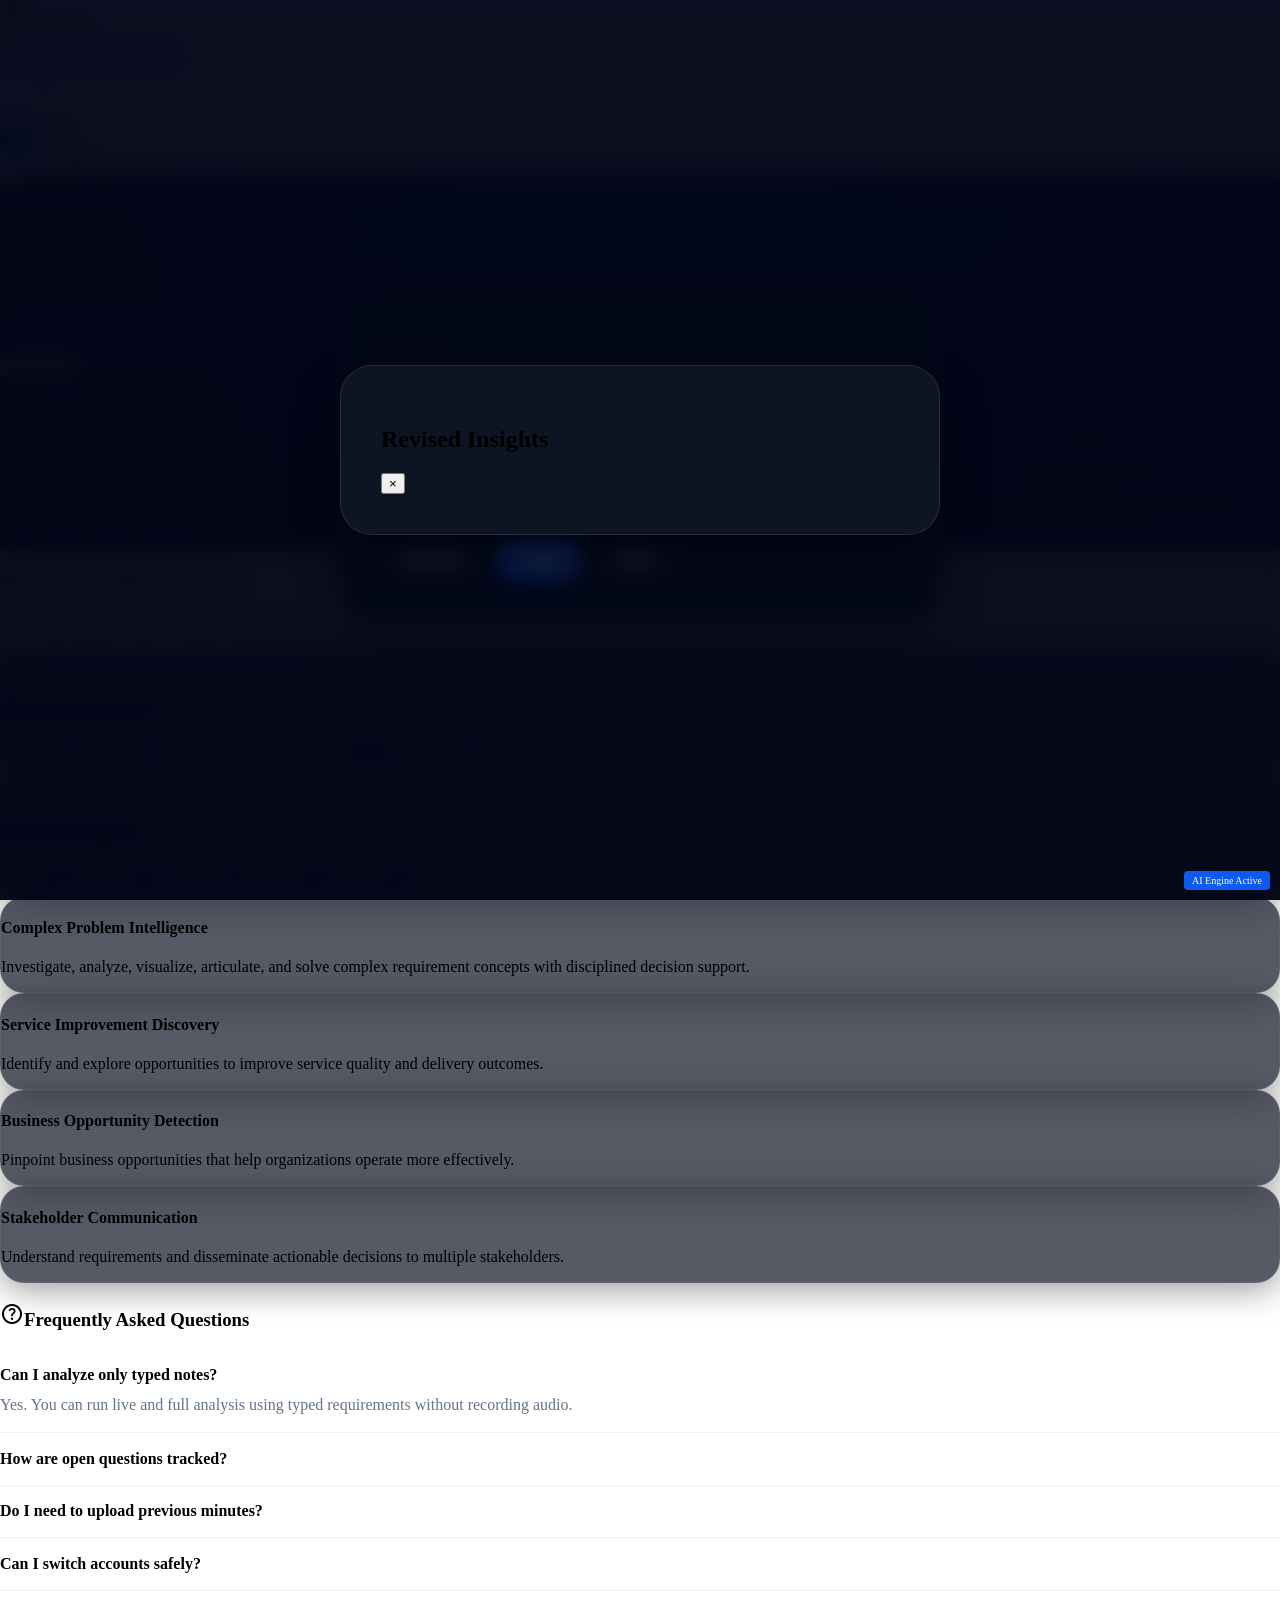
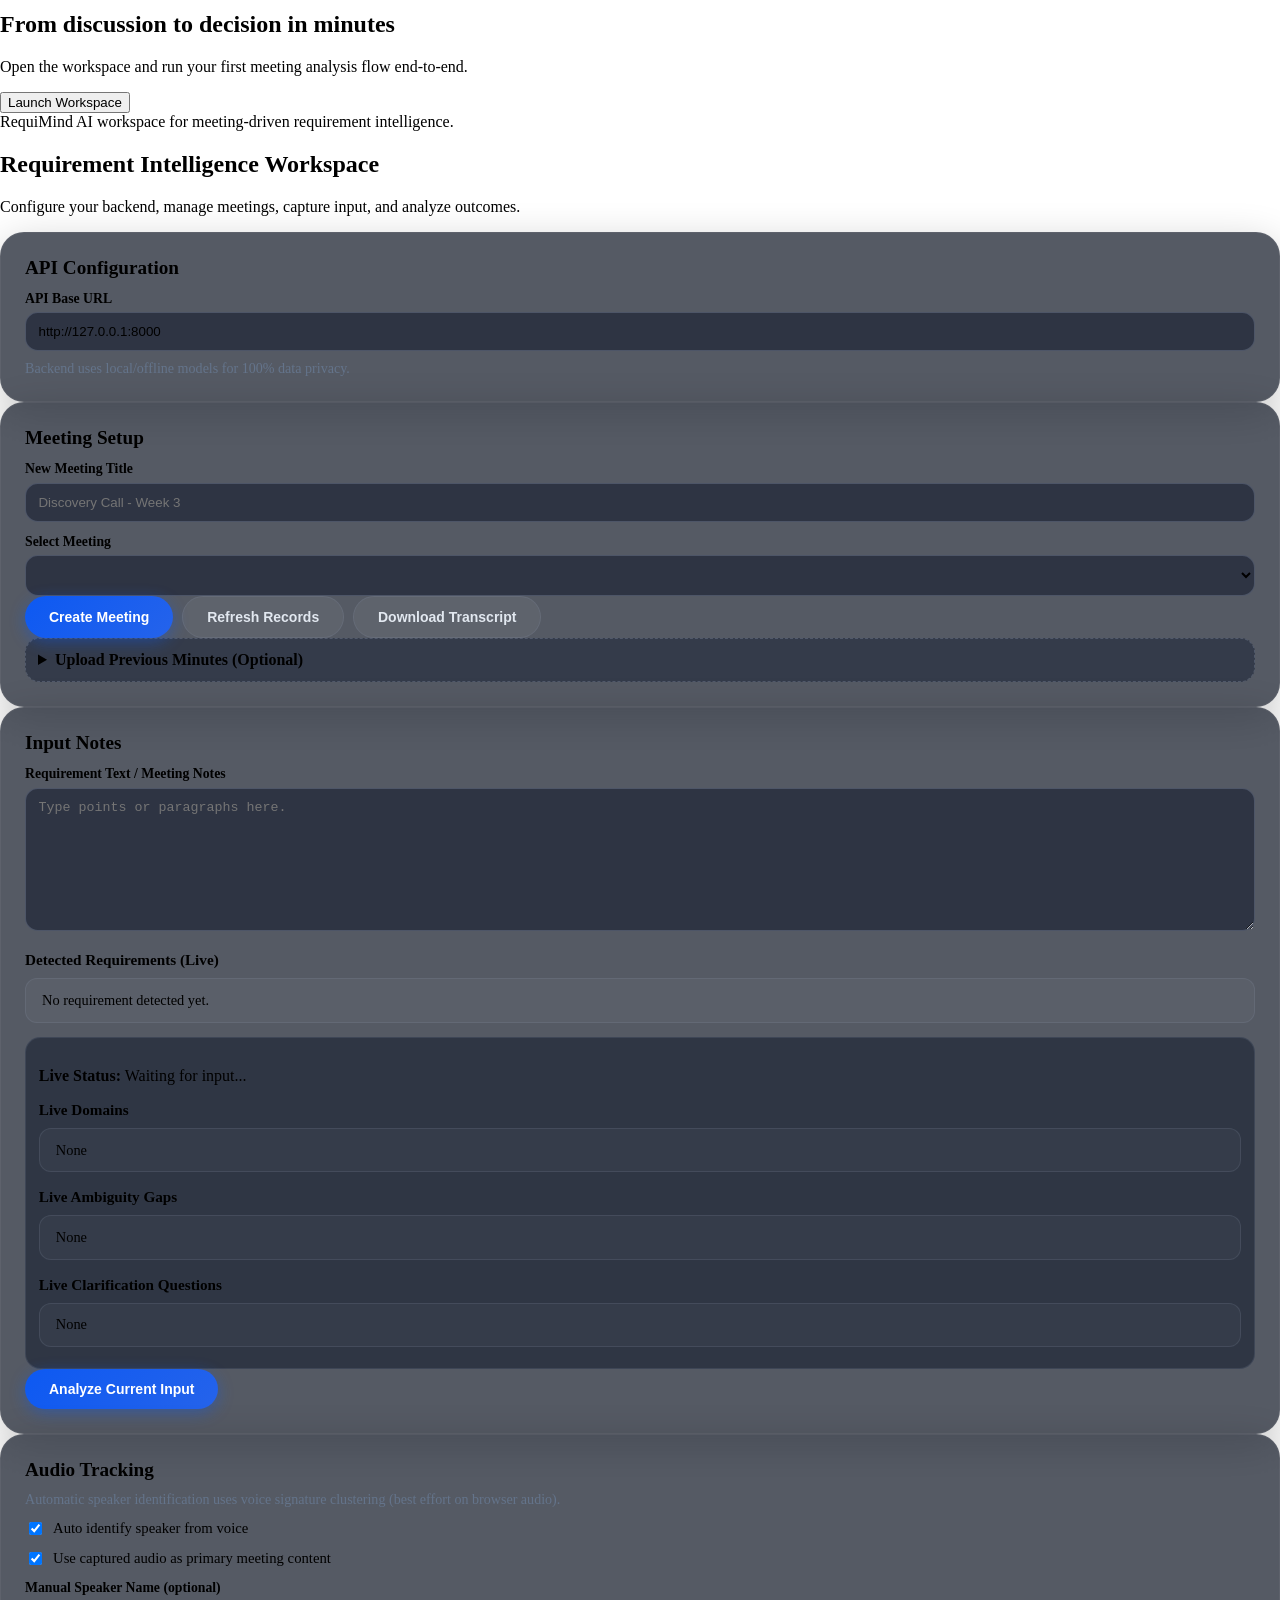
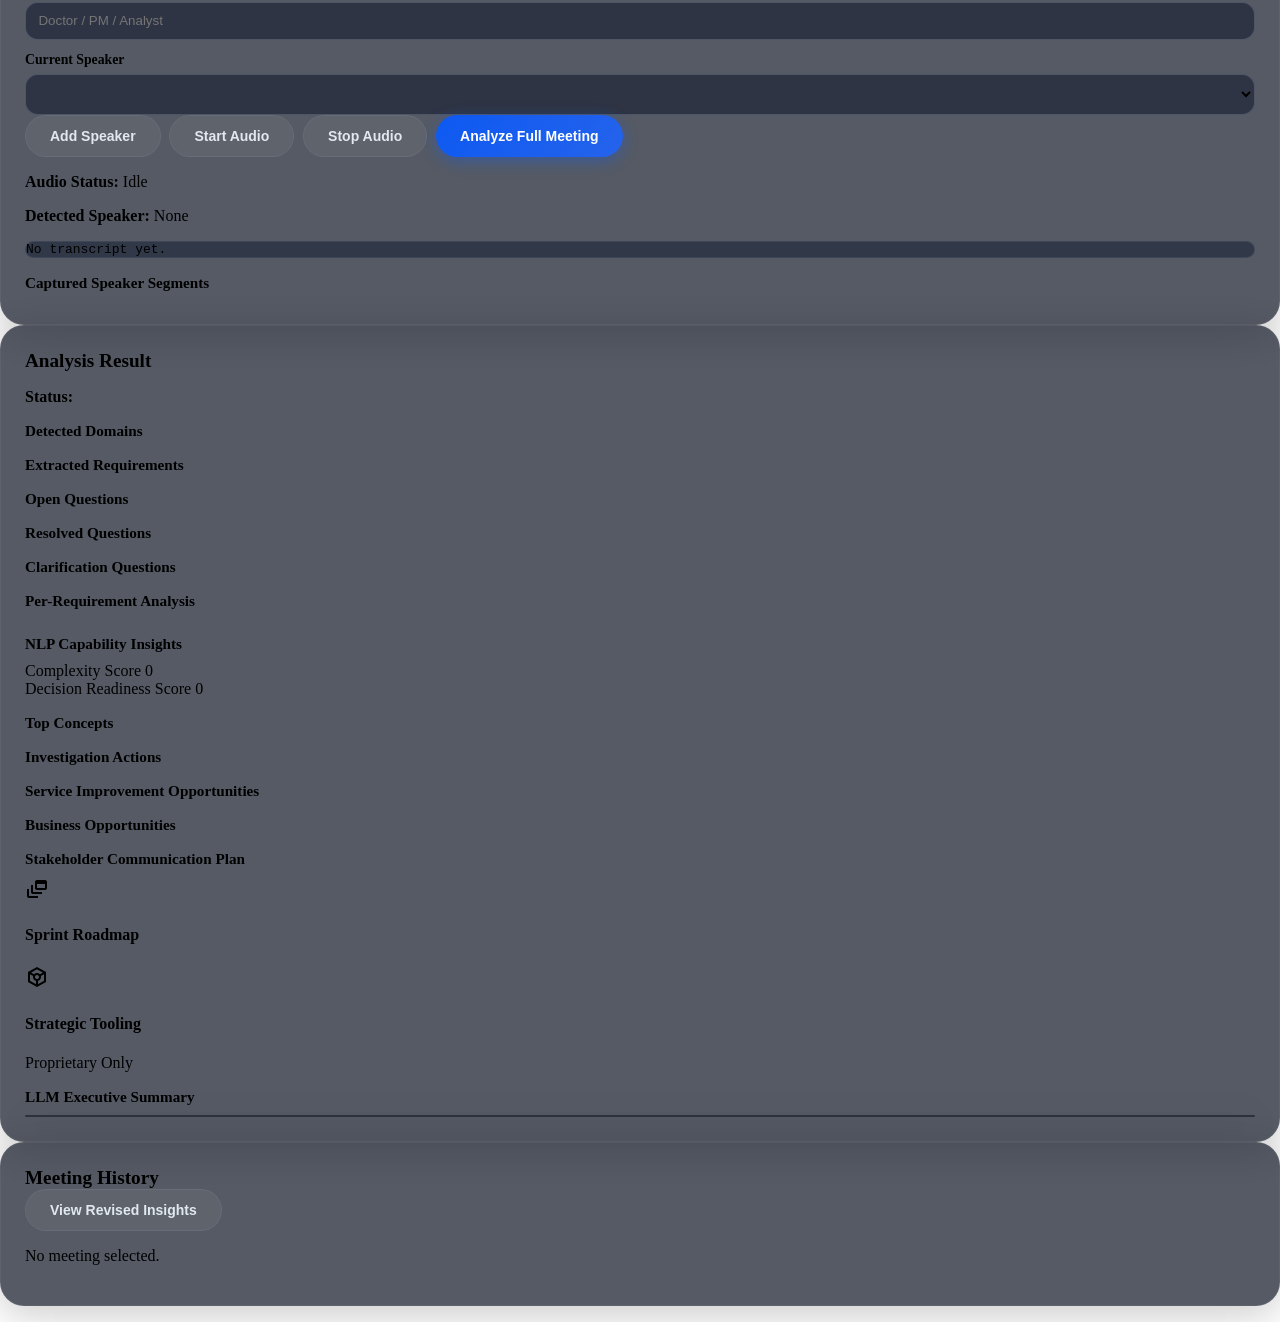
==== commit 9527a714: "feat: implement backend meeting management, requirement analysis engine, and frontend interface" ====
--- a/the_shield/frontend/index.html
+++ b/the_shield/frontend/index.html
@@ -33,29 +33,26 @@
   <link rel="stylesheet" href="style.css">
 </head>
 <body class="bg-bg-light text-slate-900 dark:bg-bg-dark dark:text-slate-100 font-display transition-colors duration-300">
-  <header class="sticky top-0 z-50 border-b border-slate-200/80 bg-bg-light/85 backdrop-blur-md dark:border-slate-800 dark:bg-bg-dark/80">
-    <div class="mx-auto flex h-16 w-full max-w-7xl items-center justify-between px-6">
-      <div class="flex items-center gap-3">
-        <div class="grid h-7 w-7 place-items-center rounded-sm bg-slate-900 dark:bg-white">
-          <svg class="h-4 w-4 text-white dark:text-black" fill="currentColor" viewBox="0 0 48 48" aria-hidden="true">
-            <path d="M6 6H42L36 24L42 42H6L12 24L6 6Z"></path>
-          </svg>
-        </div>
-        <span class="text-lg font-bold tracking-tight">RequiMind</span>
-      </div>
-      <nav class="hidden items-center gap-6 md:flex">
-        <a class="text-sm text-slate-600 transition-colors hover:text-primary dark:text-slate-400" href="#workflow">Workflow</a>
-        <a class="text-sm text-slate-600 transition-colors hover:text-primary dark:text-slate-400" href="#workspace">Workspace</a>
-        <a class="text-sm text-slate-600 transition-colors hover:text-primary dark:text-slate-400" href="#faq">FAQ</a>
+  <header class="sticky top-0 z-50 border-b border-slate-200/20 bg-white/70 backdrop-blur-xl dark:border-slate-800/30 dark:bg-bg-dark/70">
+    <div class="mx-auto flex h-20 w-full max-w-7xl items-center justify-between px-6">
+      <div class="flex items-center gap-4">
+        <div class="grid h-10 w-10 place-items-center rounded-xl bg-gradient-to-br from-primary to-accent text-white shadow-lg shadow-primary/20">
+          <span class="material-symbols-outlined text-2xl">shield_with_heart</span>
+        </div>
+        <span class="text-xl font-bold tracking-tight bg-clip-text text-transparent bg-gradient-to-r from-slate-900 to-slate-600 dark:from-white dark:to-slate-400">RequiMind AI</span>
+      </div>
+      <nav class="hidden items-center gap-8 md:flex">
+        <a class="text-sm font-medium text-slate-600 transition-all hover:text-primary dark:text-slate-400 dark:hover:text-white" href="#workflow">Workflow</a>
+        <a class="text-sm font-medium text-slate-600 transition-all hover:text-primary dark:text-slate-400 dark:hover:text-white" href="#workspace">Workspace</a>
+        <a class="text-sm font-medium text-slate-600 transition-all hover:text-primary dark:text-slate-400 dark:hover:text-white" href="#faq">FAQ</a>
       </nav>
-      <div class="flex items-center gap-3">
-        <button id="openLoginBtn" type="button" class="rounded-full px-4 py-2 text-sm font-semibold text-slate-700 transition-colors hover:text-primary dark:text-slate-300">Log in</button>
-        <button id="switchAccountBtn" type="button" class="hidden rounded-full border border-slate-300 px-4 py-2 text-sm font-semibold text-slate-700 transition-colors hover:border-primary hover:text-primary dark:border-slate-700 dark:text-slate-300">Switch</button>
+      <div class="flex items-center gap-4">
+        <button id="openLoginBtn" type="button" class="btn-secondary px-6">Log in</button>
         <div id="profileBox" class="profile-box hidden">
           <div id="profileAvatar" class="avatar-chip">U</div>
-          <div>
-            <p id="profileName" class="text-sm font-semibold">user</p>
-            <button id="logoutBtn" type="button" class="text-xs text-slate-500 underline dark:text-slate-400">Logout</button>
+          <div class="hidden sm:block">
+            <p id="profileName" class="text-sm font-bold">user</p>
+            <button id="logoutBtn" type="button" class="text-xs text-slate-500 hover:text-primary transition-colors">Logout</button>
           </div>
         </div>
       </div>
@@ -183,7 +180,7 @@
             <h3 class="panel-title">API Configuration</h3>
             <label class="field-label" for="apiBase">API Base URL</label>
             <input id="apiBase" type="text" value="http://127.0.0.1:8000">
-            <p class="hint-text">Backend can use local/offline Ollama or Gemini depending on server settings.</p>
+            <p class="hint-text">Backend uses local/offline models for 100% data privacy.</p>
           </section>
 
           <section class="workspace-card">
@@ -297,9 +294,27 @@
           <h4 class="sub-title">Per-Requirement Analysis</h4>
           <div id="itemAnalyses" class="cards"></div>
 
-          <h4 class="sub-title">NLP Capability Insights</h4>
-          <p><strong>Complexity Score:</strong> <span id="complexityScore"></span></p>
-          <p><strong>Decision Readiness Score:</strong> <span id="decisionReadinessScore"></span></p>
+          <h4 class="sub-title text-slate-400">NLP Capability Insights</h4>
+          <div class="space-y-4 mb-6">
+            <div>
+              <div class="flex justify-between mb-1">
+                <span class="text-sm font-medium">Complexity Score</span>
+                <span id="complexityScore" class="text-sm font-medium">0</span>
+              </div>
+              <div class="w-full bg-slate-200 rounded-full h-2 dark:bg-slate-700">
+                <div id="complexityBar" class="bg-primary h-2 rounded-full transition-all duration-500" style="width: 0%"></div>
+              </div>
+            </div>
+            <div>
+              <div class="flex justify-between mb-1">
+                <span class="text-sm font-medium">Decision Readiness Score</span>
+                <span id="decisionReadinessScore" class="text-sm font-medium">0</span>
+              </div>
+              <div class="w-full bg-slate-200 rounded-full h-2 dark:bg-slate-700">
+                <div id="decisionReadinessBar" class="bg-green-500 h-2 rounded-full transition-all duration-500" style="width: 0%"></div>
+              </div>
+            </div>
+          </div>
 
           <h5 class="sub-title">Top Concepts</h5>
           <ul id="topConcepts" class="list-box"></ul>
@@ -316,15 +331,38 @@
           <h5 class="sub-title">Stakeholder Communication Plan</h5>
           <ul id="stakeholderComms" class="list-box"></ul>
 
-          <h5 class="sub-title">Visualization Recommendations</h5>
-          <ul id="visualRecommendations" class="list-box"></ul>
-
-          <h4 class="sub-title">LLM Summary</h4>
-          <p id="summary"></p>
+          <div id="sprintSection" class="mt-8 border-t border-slate-200/10 pt-8">
+            <div class="flex items-center gap-2 mb-6">
+              <span class="material-symbols-outlined text-primary">dynamic_feed</span>
+              <h4 class="text-xl font-bold">Sprint Roadmap</h4>
+            </div>
+            <div id="sprintPlan" class="grid gap-6 md:grid-cols-3">
+              <!-- Sprint cards go here -->
+            </div>
+          </div>
+
+          <div id="toolingSection" class="mt-8 border-t border-slate-200/10 pt-8">
+            <div class="flex items-center justify-between mb-6">
+              <div class="flex items-center gap-2">
+                <span class="material-symbols-outlined text-primary">token</span>
+                <h4 class="text-xl font-bold">Strategic Tooling</h4>
+              </div>
+              <span class="text-xs font-bold uppercase tracking-widest text-slate-500">Proprietary Only</span>
+            </div>
+            <ul id="toolSuggestions" class="grid gap-3 sm:grid-cols-2"></ul>
+          </div>
+
+          <div class="mt-8 border-t border-slate-200/10 pt-8">
+            <h4 class="sub-title">LLM Executive Summary</h4>
+            <div class="glass-card p-6 italic text-slate-400" id="summary"></div>
+          </div>
         </section>
 
         <section class="workspace-card mt-6">
-          <h3 class="panel-title">Meeting History</h3>
+          <div class="flex justify-between items-center mb-4">
+            <h3 class="panel-title mb-0">Meeting History</h3>
+            <button id="viewRevisionsBtn" class="btn-secondary text-xs py-1 hidden">View Revised Insights</button>
+          </div>
           <div id="meetingHistory" class="history"><p>No meeting selected.</p></div>
         </section>
 
@@ -345,6 +383,18 @@
         <button id="registerBtn" type="button" class="btn-secondary">Register</button>
         <button id="loginBtn" type="button" class="btn-primary">Login</button>
         <button id="closeLoginBtn" type="button" class="btn-secondary">Close</button>
+      </div>
+    </div>
+  </div>
+
+  <div id="revisionsModal" class="modal hidden" role="dialog" aria-modal="true" aria-labelledby="revisionsModalTitle">
+    <div class="modal-card max-w-4xl">
+      <div class="flex justify-between items-center mb-4">
+        <h2 id="revisionsModalTitle" class="text-2xl font-bold">Revised Insights</h2>
+        <button id="closeRevisionsBtn" class="text-slate-400 hover:text-white">&times;</button>
+      </div>
+      <div id="revisionsContent" class="space-y-6 overflow-y-auto max-h-[70vh]">
+        <!-- Revision content injected here -->
       </div>
     </div>
   </div>
--- a/the_shield/frontend/style.css
+++ b/the_shield/frontend/style.css
@@ -1,10 +1,14 @@
 :root {
-  --line: rgba(148, 163, 184, 0.28);
-  --line-strong: rgba(148, 163, 184, 0.45);
-  --panel-light: rgba(255, 255, 255, 0.82);
-  --panel-dark: rgba(17, 26, 46, 0.78);
+  --primary: #0d59f2;
+  --primary-glow: rgba(13, 89, 242, 0.4);
+  --accent: #0ea5e9;
+  --line: rgba(148, 163, 184, 0.15);
+  --line-strong: rgba(148, 163, 184, 0.3);
+  --panel-light: rgba(255, 255, 255, 0.7);
+  --panel-dark: rgba(13, 20, 35, 0.7);
   --text-dim: #64748b;
-  --danger: #dc2626;
+  --danger: #ef4444;
+  --success: #10b981;
 }
 
 * {
@@ -13,23 +17,43 @@
 
 body {
   margin: 0;
+  overflow-x: hidden;
 }
 
 .hero-gradient {
-  background:
-    radial-gradient(circle at 50% 8%, rgba(13, 89, 242, 0.2), transparent 48%),
-    linear-gradient(160deg, rgba(12, 18, 35, 0.02), rgba(13, 89, 242, 0.07));
+  background: 
+    radial-gradient(circle at 50% -20%, var(--primary-glow), transparent 70%),
+    radial-gradient(circle at 0% 0%, rgba(14, 165, 233, 0.1), transparent 50%),
+    linear-gradient(180deg, #f8fafc 0%, #f1f5f9 100%);
+}
+
+.dark .hero-gradient {
+  background: 
+    radial-gradient(circle at 50% -20%, var(--primary-glow), transparent 70%),
+    radial-gradient(circle at 100% 100%, rgba(13, 89, 242, 0.05), transparent 50%),
+    linear-gradient(180deg, #0d1423 0%, #080c14 100%);
 }
 
 .glass-card {
   border: 1px solid var(--line);
-  border-radius: 1rem;
+  box-shadow: 0 8px 32px 0 rgba(31, 38, 135, 0.07);
+  backdrop-filter: blur(12px);
+  -webkit-backdrop-filter: blur(12px);
+  border-radius: 1.5rem;
   background: var(--panel-light);
-  backdrop-filter: blur(10px);
+  transition: all 0.3s ease;
 }
 
 .dark .glass-card {
   background: var(--panel-dark);
+  box-shadow: 0 8px 32px 0 rgba(0, 0, 0, 0.37);
+  border: 1px solid rgba(255, 255, 255, 0.05);
+}
+
+.glass-card:hover {
+  transform: translateY(-4px);
+  box-shadow: 0 12px 40px 0 rgba(31, 38, 135, 0.12);
+  border-color: var(--primary-glow);
 }
 
 .chip {
@@ -79,14 +103,18 @@
 
 .workspace-card {
   border: 1px solid var(--line);
-  border-radius: 1.1rem;
-  padding: 1.15rem;
+  border-radius: 1.5rem;
+  padding: 1.5rem;
   background: var(--panel-light);
-  box-shadow: 0 14px 36px rgba(15, 23, 42, 0.08);
+  backdrop-filter: blur(8px);
+  box-shadow: 0 10px 40px rgba(0, 0, 0, 0.05);
+  transition: all 0.3s ease;
 }
 
 .dark .workspace-card {
   background: var(--panel-dark);
+  border: 1px solid rgba(255, 255, 255, 0.05);
+  box-shadow: 0 10px 40px rgba(0, 0, 0, 0.2);
 }
 
 .panel-title {
@@ -139,32 +167,43 @@
 .btn-secondary {
   border: 0;
   border-radius: 999px;
-  padding: 0.62rem 1rem;
-  font-size: 0.86rem;
-  font-weight: 700;
+  padding: 0.75rem 1.5rem;
+  font-size: 0.875rem;
+  font-weight: 600;
   color: #fff;
   cursor: pointer;
-  transition: transform 0.2s ease, opacity 0.2s ease, background-color 0.2s ease;
+  transition: all 0.3s cubic-bezier(0.4, 0, 0.2, 1);
+  display: flex;
+  align-items: center;
+  justify-content: center;
+  gap: 0.5rem;
 }
 
 .btn-primary {
-  background: #0d59f2;
+  background: linear-gradient(135deg, var(--primary), #2563eb);
+  box-shadow: 0 4px 15px var(--primary-glow);
+}
+
+.btn-primary:hover {
+  background: linear-gradient(135deg, #1d4ed8, var(--primary));
+  box-shadow: 0 6px 20px var(--primary-glow);
+  transform: translateY(-2px);
 }
 
 .btn-secondary {
-  background: #334155;
-}
-
-.btn-primary:hover,
+  background: rgba(148, 163, 184, 0.1);
+  color: var(--text-dim);
+  border: 1px solid var(--line);
+}
+
+.dark .btn-secondary {
+  background: rgba(255, 255, 255, 0.05);
+  color: #e2e8f0;
+}
+
 .btn-secondary:hover {
-  transform: translateY(-1px);
-}
-
-.btn-primary:disabled,
-.btn-secondary:disabled {
-  opacity: 0.6;
-  cursor: not-allowed;
-  transform: none;
+  background: rgba(148, 163, 184, 0.2);
+  transform: translateY(-2px);
 }
 
 .optional-box {
@@ -215,11 +254,27 @@
 
 .list-box {
   margin: 0;
-  padding-left: 1.1rem;
+  padding: 0;
+  list-style: none;
 }
 
 .list-box li {
-  margin: 0.24rem 0;
+  margin: 0.5rem 0;
+  padding: 0.8rem 1rem;
+  background: rgba(248, 250, 252, 0.5);
+  border: 1px solid var(--line);
+  border-radius: 0.75rem;
+  font-size: 0.9rem;
+  transition: all 0.2s ease;
+}
+
+.dark .list-box li {
+  background: rgba(255, 255, 255, 0.03);
+}
+
+.list-box li:hover {
+  border-color: var(--primary-glow);
+  background: rgba(248, 250, 252, 0.8);
 }
 
 pre {
@@ -299,21 +354,44 @@
   z-index: 60;
   display: grid;
   place-items: center;
-  background: rgba(2, 6, 23, 0.6);
+  background: rgba(2, 6, 23, 0.8);
+  backdrop-filter: blur(8px);
   padding: 1rem;
 }
 
 .modal-card {
-  width: min(430px, 96vw);
-  border: 1px solid var(--line);
-  border-radius: 1rem;
-  padding: 1rem;
-  background: rgba(255, 255, 255, 0.96);
-  box-shadow: 0 25px 50px rgba(15, 23, 42, 0.28);
+  width: min(600px, 96vw);
+  border: 1px solid rgba(255, 255, 255, 0.1);
+  border-radius: 2rem;
+  padding: 2.5rem;
+  background: var(--panel-light);
+  box-shadow: 0 25px 50px -12px rgba(0, 0, 0, 0.5);
 }
 
 .dark .modal-card {
-  background: rgba(17, 26, 46, 0.96);
+  background: #0d1423;
+}
+
+.sprint-card {
+  background: linear-gradient(135deg, rgba(13, 89, 242, 0.05), rgba(14, 165, 233, 0.05));
+  border: 1px solid var(--line);
+  border-radius: 1.25rem;
+  padding: 1.25rem;
+  transition: all 0.3s ease;
+}
+
+.sprint-card:hover {
+  border-color: var(--primary);
+  transform: scale(1.02);
+}
+
+.sprint-title {
+  color: var(--primary);
+  font-weight: 700;
+  margin-bottom: 0.5rem;
+  display: flex;
+  align-items: center;
+  gap: 0.5rem;
 }
 
 @media (max-width: 760px) {
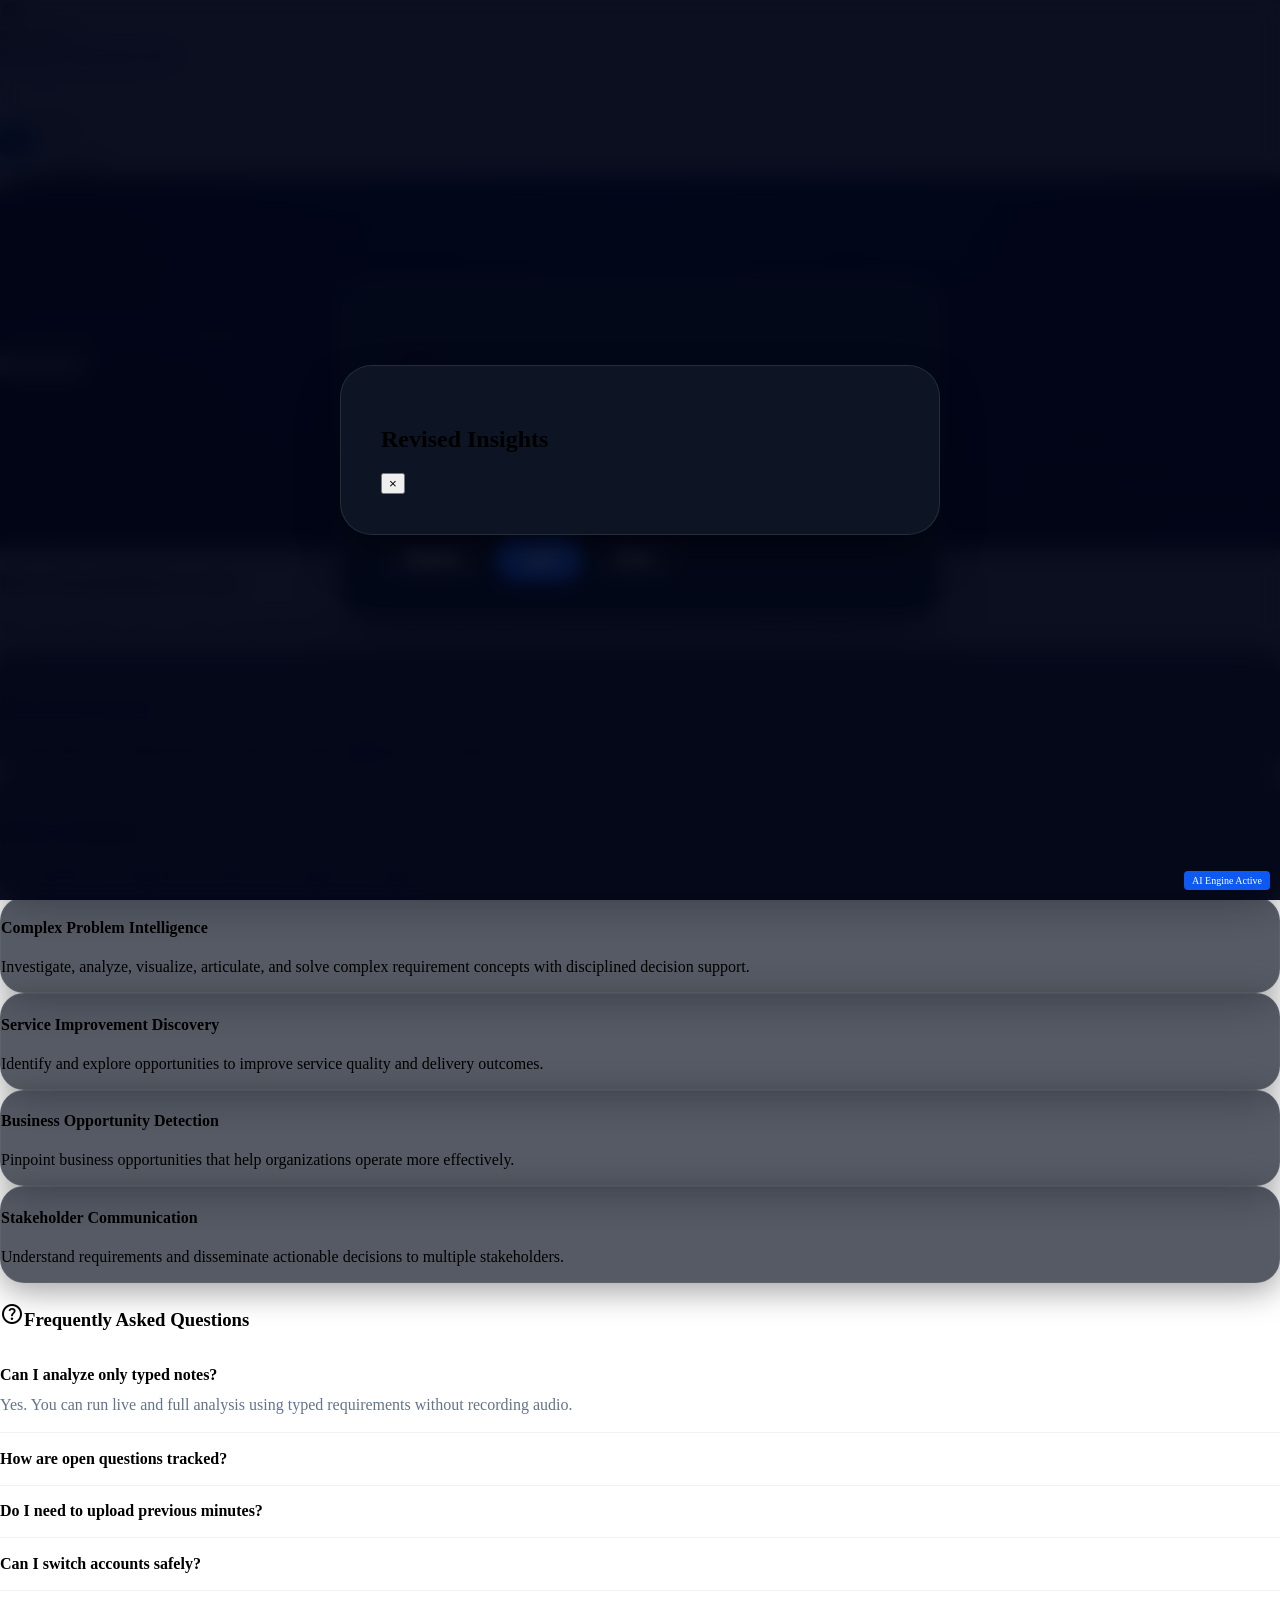
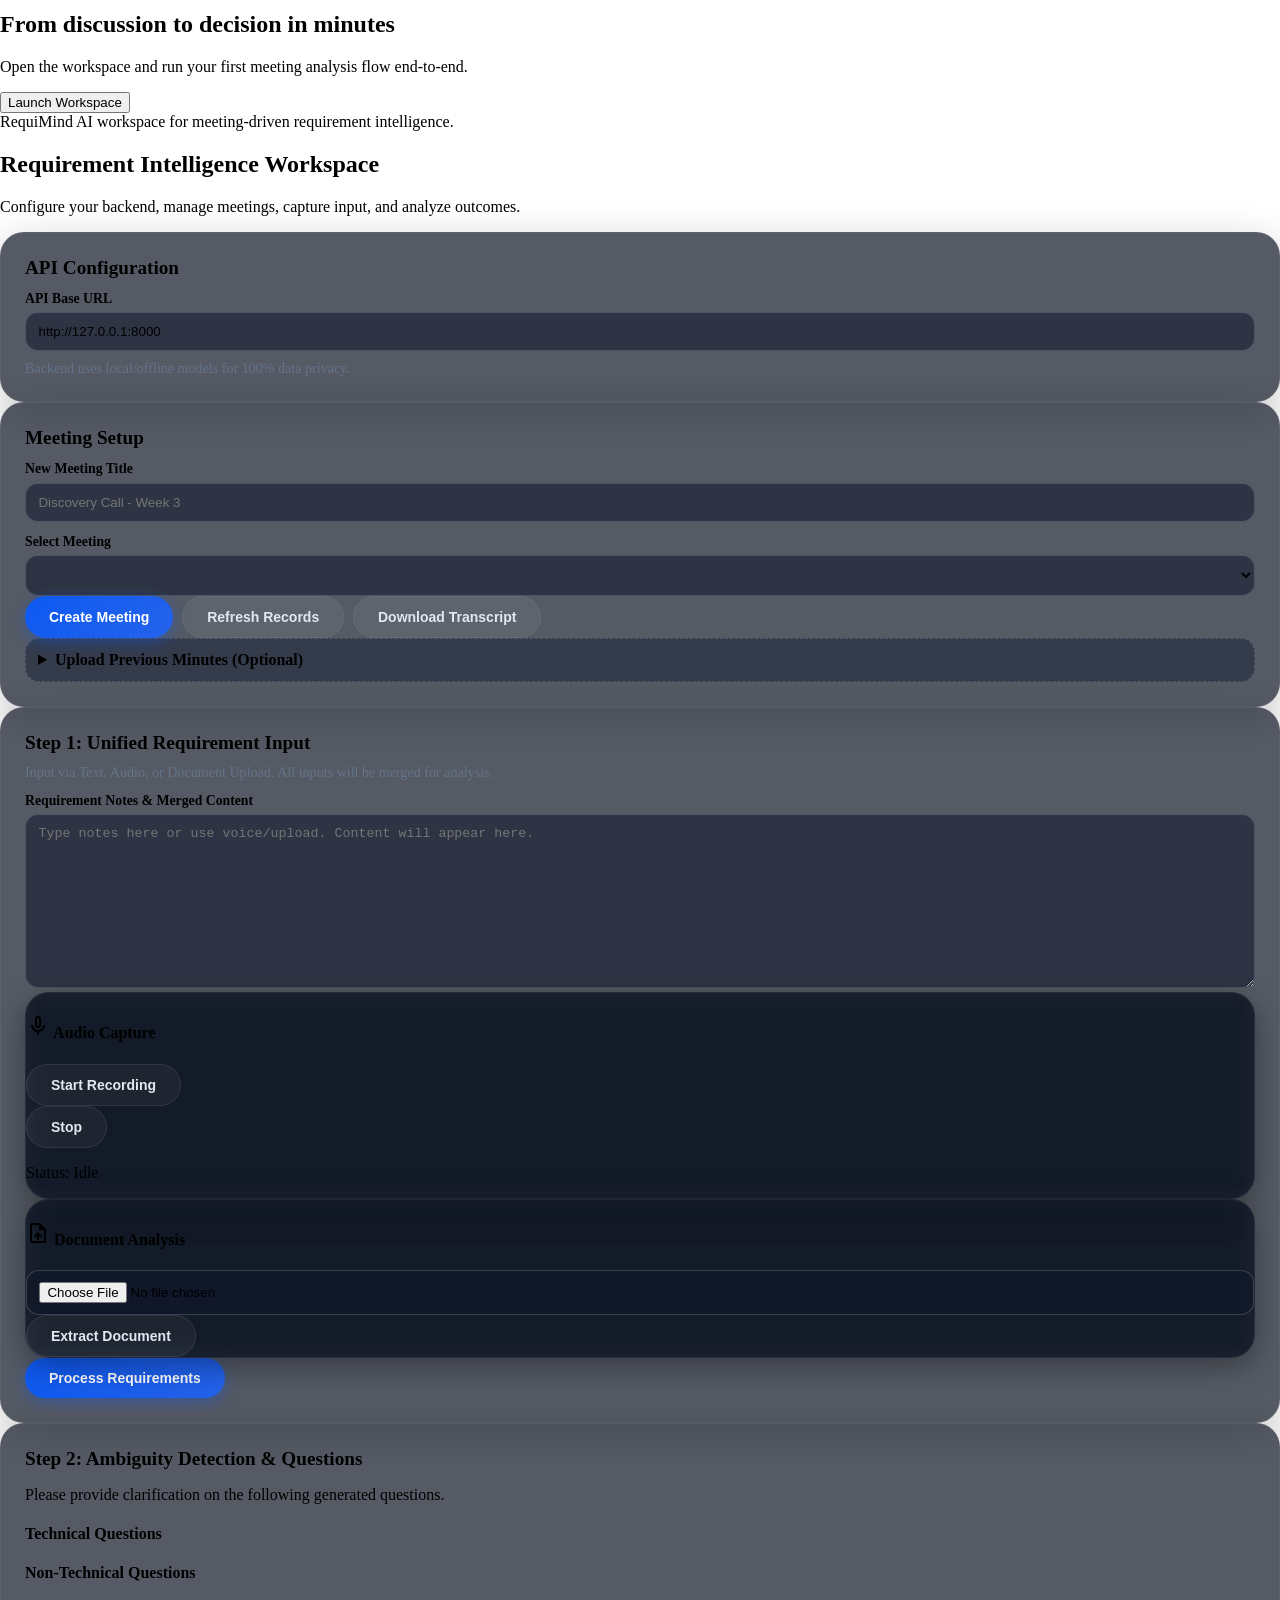
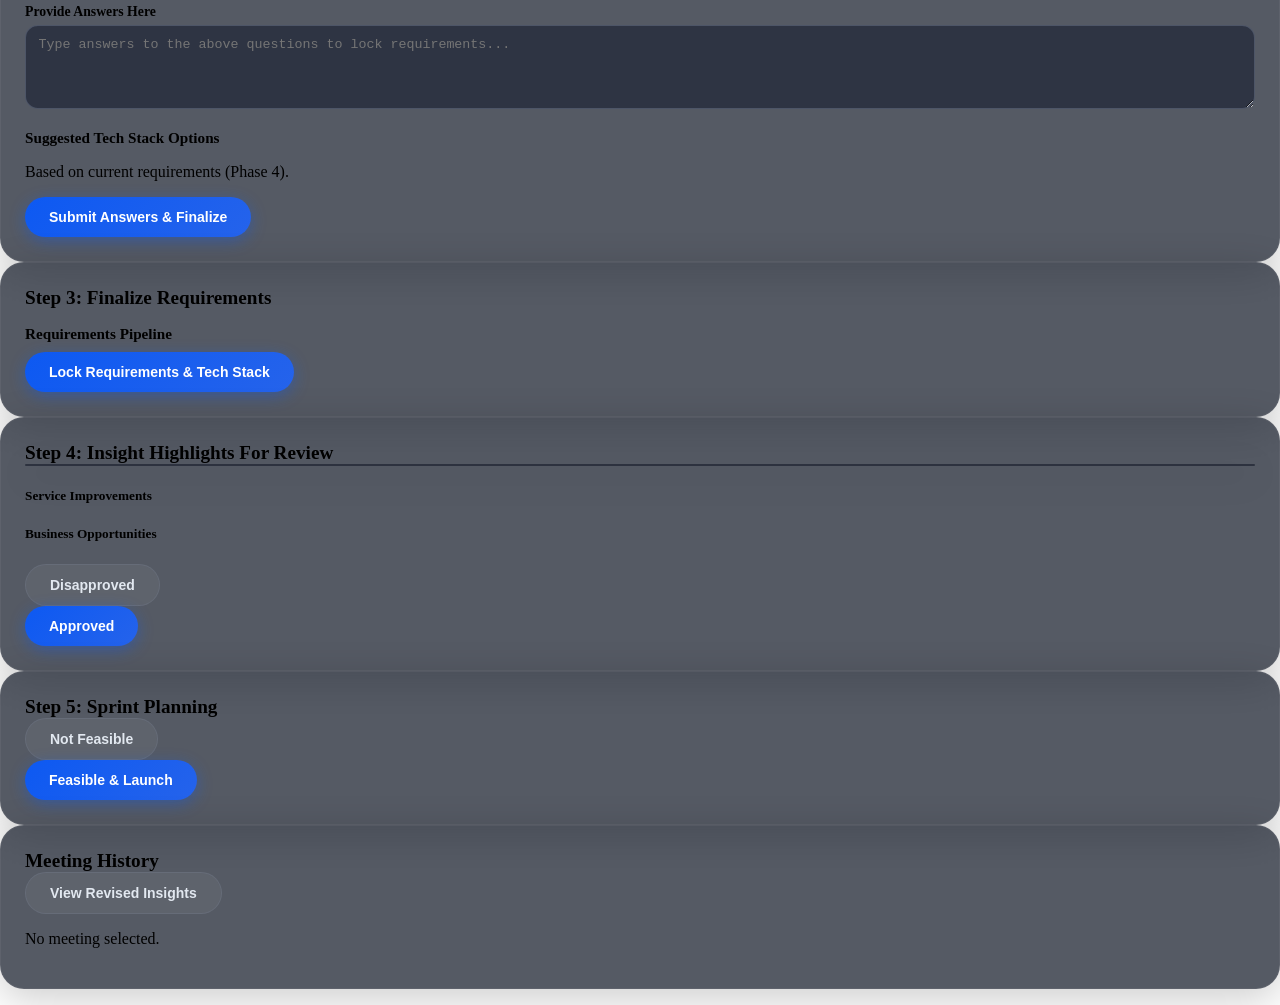
==== commit ba6c1904: "feat: implement local LLM loader, backend services for requirement analysis, and initial frontend da" ====
--- a/the_shield/frontend/index.html
+++ b/the_shield/frontend/index.html
@@ -1,5 +1,6 @@
 <!doctype html>
 <html class="dark" lang="en">
+
 <head>
   <meta charset="utf-8">
   <meta name="viewport" content="width=device-width, initial-scale=1">
@@ -7,8 +8,10 @@
   <script src="https://cdn.tailwindcss.com?plugins=forms,container-queries"></script>
   <link rel="preconnect" href="https://fonts.googleapis.com">
   <link rel="preconnect" href="https://fonts.gstatic.com" crossorigin>
-  <link href="https://fonts.googleapis.com/css2?family=Space+Grotesk:wght@400;500;600;700&display=swap" rel="stylesheet">
-  <link href="https://fonts.googleapis.com/css2?family=Material+Symbols+Outlined:wght@100..700,0..1&display=swap" rel="stylesheet">
+  <link href="https://fonts.googleapis.com/css2?family=Space+Grotesk:wght@400;500;600;700&display=swap"
+    rel="stylesheet">
+  <link href="https://fonts.googleapis.com/css2?family=Material+Symbols+Outlined:wght@100..700,0..1&display=swap"
+    rel="stylesheet">
   <script>
     tailwind.config = {
       darkMode: "class",
@@ -32,19 +35,27 @@
   </script>
   <link rel="stylesheet" href="style.css">
 </head>
-<body class="bg-bg-light text-slate-900 dark:bg-bg-dark dark:text-slate-100 font-display transition-colors duration-300">
-  <header class="sticky top-0 z-50 border-b border-slate-200/20 bg-white/70 backdrop-blur-xl dark:border-slate-800/30 dark:bg-bg-dark/70">
+
+<body
+  class="bg-bg-light text-slate-900 dark:bg-bg-dark dark:text-slate-100 font-display transition-colors duration-300">
+  <header
+    class="sticky top-0 z-50 border-b border-slate-200/20 bg-white/70 backdrop-blur-xl dark:border-slate-800/30 dark:bg-bg-dark/70">
     <div class="mx-auto flex h-20 w-full max-w-7xl items-center justify-between px-6">
       <div class="flex items-center gap-4">
-        <div class="grid h-10 w-10 place-items-center rounded-xl bg-gradient-to-br from-primary to-accent text-white shadow-lg shadow-primary/20">
+        <div
+          class="grid h-10 w-10 place-items-center rounded-xl bg-gradient-to-br from-primary to-accent text-white shadow-lg shadow-primary/20">
           <span class="material-symbols-outlined text-2xl">shield_with_heart</span>
         </div>
-        <span class="text-xl font-bold tracking-tight bg-clip-text text-transparent bg-gradient-to-r from-slate-900 to-slate-600 dark:from-white dark:to-slate-400">RequiMind AI</span>
+        <span
+          class="text-xl font-bold tracking-tight bg-clip-text text-transparent bg-gradient-to-r from-slate-900 to-slate-600 dark:from-white dark:to-slate-400">RequiMind</span>
       </div>
       <nav class="hidden items-center gap-8 md:flex">
-        <a class="text-sm font-medium text-slate-600 transition-all hover:text-primary dark:text-slate-400 dark:hover:text-white" href="#workflow">Workflow</a>
-        <a class="text-sm font-medium text-slate-600 transition-all hover:text-primary dark:text-slate-400 dark:hover:text-white" href="#workspace">Workspace</a>
-        <a class="text-sm font-medium text-slate-600 transition-all hover:text-primary dark:text-slate-400 dark:hover:text-white" href="#faq">FAQ</a>
+        <a class="text-sm font-medium text-slate-600 transition-all hover:text-primary dark:text-slate-400 dark:hover:text-white"
+          href="#workflow">Workflow</a>
+        <a class="text-sm font-medium text-slate-600 transition-all hover:text-primary dark:text-slate-400 dark:hover:text-white"
+          href="#workspace">Workspace</a>
+        <a class="text-sm font-medium text-slate-600 transition-all hover:text-primary dark:text-slate-400 dark:hover:text-white"
+          href="#faq">FAQ</a>
       </nav>
       <div class="flex items-center gap-4">
         <button id="openLoginBtn" type="button" class="btn-secondary px-6">Log in</button>
@@ -52,7 +63,8 @@
           <div id="profileAvatar" class="avatar-chip">U</div>
           <div class="hidden sm:block">
             <p id="profileName" class="text-sm font-bold">user</p>
-            <button id="logoutBtn" type="button" class="text-xs text-slate-500 hover:text-primary transition-colors">Logout</button>
+            <button id="logoutBtn" type="button"
+              class="text-xs text-slate-500 hover:text-primary transition-colors">Logout</button>
           </div>
         </div>
       </div>
@@ -65,8 +77,11 @@
         <div class="mx-auto flex w-full max-w-7xl flex-col items-center px-6 text-center">
           <div class="relative mb-12 flex h-64 w-64 items-center justify-center">
             <div class="absolute inset-0 rounded-full bg-primary/20 blur-3xl"></div>
-            <div class="relative h-full w-full overflow-hidden rounded-2xl border border-white/10 bg-slate-900/15 p-2 dark:bg-slate-900/40">
-              <img class="h-full w-full rounded-xl object-cover" src="https://images.unsplash.com/photo-1667372393119-3d4c48d07fc9?auto=format&fit=crop&w=900&q=80" alt="Abstract holographic shield concept">
+            <div
+              class="relative h-full w-full overflow-hidden rounded-2xl border border-white/10 bg-slate-900/15 p-2 dark:bg-slate-900/40">
+              <img class="h-full w-full rounded-xl object-cover"
+                src="https://images.unsplash.com/photo-1667372393119-3d4c48d07fc9?auto=format&fit=crop&w=900&q=80"
+                alt="Abstract holographic shield concept">
             </div>
           </div>
 
@@ -74,16 +89,23 @@
             Build <span class="text-primary">requirement clarity</span> from every meeting
           </h1>
           <p class="mb-10 max-w-2xl text-lg text-slate-600 dark:text-slate-400 md:text-xl">
-            Capture discussions, extract requirements, detect ambiguity gaps, and auto-generate clarification questions in one continuous workflow.
+            Capture discussions, extract requirements, detect ambiguity gaps, and auto-generate clarification questions
+            in one continuous workflow.
           </p>
 
-          <div class="w-full max-w-2xl rounded-full border border-slate-200 bg-white p-2 shadow-soft dark:border-slate-800 dark:bg-slate-900">
+          <div
+            class="w-full max-w-2xl rounded-full border border-slate-200 bg-white p-2 shadow-soft dark:border-slate-800 dark:bg-slate-900">
             <div class="flex items-center gap-2">
               <span class="material-symbols-outlined ml-3 text-slate-400">search</span>
-              <input class="w-full border-none bg-transparent px-3 py-2 text-base text-slate-800 placeholder:text-slate-500 focus:ring-0 dark:text-white" placeholder="Describe your next discovery meeting..." type="text" aria-label="Discovery prompt">
-              <button id="getStartedBtn" type="button" class="rounded-full bg-primary px-7 py-3 text-sm font-bold text-white transition-colors hover:bg-blue-600">Get Started</button>
-            </div>
-          </div>          <ul class="mt-8 flex flex-wrap justify-center gap-3 opacity-70" role="list">
+              <input
+                class="w-full border-none bg-transparent px-3 py-2 text-base text-slate-800 placeholder:text-slate-500 focus:ring-0 dark:text-white"
+                placeholder="Describe your next discovery meeting..." type="text" aria-label="Discovery prompt">
+              <button id="getStartedBtn" type="button"
+                class="rounded-full bg-primary px-7 py-3 text-sm font-bold text-white transition-colors hover:bg-blue-600">Get
+                Started</button>
+            </div>
+          </div>
+          <ul class="mt-8 flex flex-wrap justify-center gap-3 opacity-70" role="list">
             <li class="chip">Gap Detection</li>
             <li class="chip">Live Analysis</li>
             <li class="chip">Speaker Tracking</li>
@@ -97,41 +119,50 @@
         <div class="mx-auto grid w-full max-w-7xl gap-16 px-6 lg:grid-cols-2">
           <div class="space-y-6">
             <h2 class="text-3xl font-bold md:text-4xl">How RequiMind works</h2>
-            <p class="text-lg leading-relaxed text-slate-600 dark:text-slate-400">Your team captures notes or audio, RequiMind distills requirements, tracks unresolved questions, and preserves full meeting intelligence over time.</p>
+            <p class="text-lg leading-relaxed text-slate-600 dark:text-slate-400">Your team captures notes or audio,
+              RequiMind distills requirements, tracks unresolved questions, and preserves full meeting intelligence over
+              time.</p>
             <div class="grid gap-4 sm:grid-cols-2">
               <article class="glass-card p-5">
                 <span class="material-symbols-outlined mb-2 text-3xl text-primary">tune</span>
                 <h3 class="font-semibold">Structured Analysis</h3>
-                <p class="text-sm text-slate-500 dark:text-slate-400">Domain detection, requirement extraction, and status tagging for every input.</p>
+                <p class="text-sm text-slate-500 dark:text-slate-400">Domain detection, requirement extraction, and
+                  status tagging for every input.</p>
               </article>
               <article class="glass-card p-5">
                 <span class="material-symbols-outlined mb-2 text-3xl text-primary">graphic_eq</span>
                 <h3 class="font-semibold">Audio Intelligence</h3>
-                <p class="text-sm text-slate-500 dark:text-slate-400">Auto speaker clustering and transcript-driven requirement capture.</p>
+                <p class="text-sm text-slate-500 dark:text-slate-400">Auto speaker clustering and transcript-driven
+                  requirement capture.</p>
               </article>
             </div>
             <div class="grid gap-3 pt-2">
               <article class="glass-card p-4">
                 <h4 class="font-semibold">Complex Problem Intelligence</h4>
-                <p class="text-sm text-slate-500 dark:text-slate-400">Investigate, analyze, visualize, articulate, and solve complex requirement concepts with disciplined decision support.</p>
+                <p class="text-sm text-slate-500 dark:text-slate-400">Investigate, analyze, visualize, articulate, and
+                  solve complex requirement concepts with disciplined decision support.</p>
               </article>
               <article class="glass-card p-4">
                 <h4 class="font-semibold">Service Improvement Discovery</h4>
-                <p class="text-sm text-slate-500 dark:text-slate-400">Identify and explore opportunities to improve service quality and delivery outcomes.</p>
+                <p class="text-sm text-slate-500 dark:text-slate-400">Identify and explore opportunities to improve
+                  service quality and delivery outcomes.</p>
               </article>
               <article class="glass-card p-4">
                 <h4 class="font-semibold">Business Opportunity Detection</h4>
-                <p class="text-sm text-slate-500 dark:text-slate-400">Pinpoint business opportunities that help organizations operate more effectively.</p>
+                <p class="text-sm text-slate-500 dark:text-slate-400">Pinpoint business opportunities that help
+                  organizations operate more effectively.</p>
               </article>
               <article class="glass-card p-4">
                 <h4 class="font-semibold">Stakeholder Communication</h4>
-                <p class="text-sm text-slate-500 dark:text-slate-400">Understand requirements and disseminate actionable decisions to multiple stakeholders.</p>
+                <p class="text-sm text-slate-500 dark:text-slate-400">Understand requirements and disseminate actionable
+                  decisions to multiple stakeholders.</p>
               </article>
             </div>
           </div>
 
           <div id="faq" class="space-y-2">
-            <h3 class="mb-4 flex items-center gap-2 text-xl font-bold"><span class="material-symbols-outlined text-primary">help</span>Frequently Asked Questions</h3>
+            <h3 class="mb-4 flex items-center gap-2 text-xl font-bold"><span
+                class="material-symbols-outlined text-primary">help</span>Frequently Asked Questions</h3>
             <details class="faq-item" open>
               <summary>Can I analyze only typed notes?</summary>
               <p>Yes. You can run live and full analysis using typed requirements without recording audio.</p>
@@ -155,24 +186,33 @@
       <section class="py-28">
         <div class="mx-auto w-full max-w-7xl px-6">
           <div class="relative overflow-hidden rounded-3xl bg-primary p-12 text-center">
-            <div class="absolute inset-0 opacity-20" style="background-image: radial-gradient(circle at 2px 2px, white 1px, transparent 0); background-size: 36px 36px;"></div>
-            <h2 class="relative z-10 text-3xl font-bold text-white md:text-5xl">From discussion to decision in minutes</h2>
-            <p class="relative z-10 mx-auto mt-4 max-w-xl text-lg text-blue-100">Open the workspace and run your first meeting analysis flow end-to-end.</p>
-            <button type="button" id="ctaStartBtn" class="relative z-10 mt-8 rounded-full bg-white px-9 py-3 text-base font-bold text-primary transition-colors hover:bg-blue-50">Launch Workspace</button>
+            <div class="absolute inset-0 opacity-20"
+              style="background-image: radial-gradient(circle at 2px 2px, white 1px, transparent 0); background-size: 36px 36px;">
+            </div>
+            <h2 class="relative z-10 text-3xl font-bold text-white md:text-5xl">From discussion to decision in minutes
+            </h2>
+            <p class="relative z-10 mx-auto mt-4 max-w-xl text-lg text-blue-100">Open the workspace and run your first
+              meeting analysis flow end-to-end.</p>
+            <button type="button" id="ctaStartBtn"
+              class="relative z-10 mt-8 rounded-full bg-white px-9 py-3 text-base font-bold text-primary transition-colors hover:bg-blue-50">Launch
+              Workspace</button>
           </div>
         </div>
       </section>
 
-      <footer class="border-t border-slate-200 bg-slate-100/80 py-10 text-center text-sm text-slate-500 dark:border-slate-900 dark:bg-slate-950/70 dark:text-slate-400">
+      <footer
+        class="border-t border-slate-200 bg-slate-100/80 py-10 text-center text-sm text-slate-500 dark:border-slate-900 dark:bg-slate-950/70 dark:text-slate-400">
         RequiMind AI workspace for meeting-driven requirement intelligence.
       </footer>
     </section>
 
     <section id="appView" class="hidden pb-20 pt-10">
       <div class="mx-auto w-full max-w-7xl px-6" id="workspace">
-        <div class="mb-8 rounded-3xl border border-slate-200 bg-white/80 p-6 shadow-xl dark:border-slate-800 dark:bg-card-dark/70">
+        <div
+          class="mb-8 rounded-3xl border border-slate-200 bg-white/80 p-6 shadow-xl dark:border-slate-800 dark:bg-card-dark/70">
           <h2 class="text-2xl font-bold">Requirement Intelligence Workspace</h2>
-          <p class="mt-2 text-sm text-slate-600 dark:text-slate-400">Configure your backend, manage meetings, capture input, and analyze outcomes.</p>
+          <p class="mt-2 text-sm text-slate-600 dark:text-slate-400">Configure your backend, manage meetings, capture
+            input, and analyze outcomes.</p>
         </div>
 
         <div class="grid gap-6 lg:grid-cols-2">
@@ -210,160 +250,138 @@
             </details>
           </section>
 
-          <section class="workspace-card">
-            <h3 class="panel-title">Input Notes</h3>
-            <label class="field-label" for="requirementText">Requirement Text / Meeting Notes</label>
-            <textarea id="requirementText" rows="8" placeholder="Type points or paragraphs here."></textarea>
-
-            <h4 class="sub-title">Detected Requirements (Live)</h4>
-            <ul id="liveRequirements" class="list-box"></ul>
-
-            <div class="live-box">
-              <p><strong>Live Status:</strong> <span id="liveStatus" aria-live="polite">Waiting for input...</span></p>
-              <h4 class="sub-title">Live Domains</h4>
-              <ul id="liveDomains" class="list-box" aria-live="polite"></ul>
-              <h4 class="sub-title">Live Ambiguity Gaps</h4>
-              <ul id="liveDomainGaps" class="list-box" aria-live="polite"></ul>
-              <h4 class="sub-title">Live Clarification Questions</h4>
-              <ul id="liveQuestions" class="list-box" aria-live="polite"></ul>
-            </div>
-
-            <button id="analyzeBtn" type="button" class="btn-primary mt-4">Analyze Current Input</button>
-          </section>
-
-          <section class="workspace-card">
-            <h3 class="panel-title">Audio Tracking</h3>
-            <p class="hint-text">Automatic speaker identification uses voice signature clustering (best effort on browser audio).</p>
-
-            <label class="check-row">
-              <input id="autoSpeakerToggle" type="checkbox" checked>
-              Auto identify speaker from voice
-            </label>
-            <label class="check-row">
-              <input id="audioAsPrimary" type="checkbox" checked>
-              Use captured audio as primary meeting content
-            </label>
-
-            <div class="grid gap-3 sm:grid-cols-2">
-              <div>
-                <label class="field-label" for="speakerName">Manual Speaker Name (optional)</label>
-                <input id="speakerName" type="text" placeholder="Doctor / PM / Analyst">
-              </div>
-              <div>
-                <label class="field-label" for="speakerSelect">Current Speaker</label>
-                <select id="speakerSelect"></select>
-              </div>
-            </div>
-
-            <div class="button-row mt-4">
-              <button id="addSpeakerBtn" type="button" class="btn-secondary">Add Speaker</button>
-              <button id="audioStartBtn" type="button" class="btn-secondary">Start Audio</button>
-              <button id="audioStopBtn" type="button" class="btn-secondary" disabled>Stop Audio</button>
-              <button id="analyzeMeetingBtn" type="button" class="btn-primary">Analyze Full Meeting</button>
-            </div>
-
-            <p class="mt-4"><strong>Audio Status:</strong> <span id="audioStatus" aria-live="polite">Idle</span></p>
-            <p><strong>Detected Speaker:</strong> <span id="detectedSpeaker" aria-live="polite">None</span></p>
-            <pre id="transcriptPreview" class="list-box max-h-40 overflow-y-auto whitespace-pre-wrap">No transcript yet.</pre>
-
-            <h4 class="sub-title">Captured Speaker Segments</h4>
-            <ul id="speakerSegments" class="list-box"></ul>
-          </section>
-        </div>
-
-        <section id="result" class="workspace-card result hidden mt-6">
-          <h3 class="panel-title">Analysis Result</h3>
-          <p><strong>Status:</strong> <span id="status" aria-live="polite"></span></p>
-          <p id="message"></p>
-
-          <h4 class="sub-title">Detected Domains</h4>
-          <ul id="domains" class="list-box" aria-live="polite"></ul>
-
-          <h4 class="sub-title">Extracted Requirements</h4>
-          <ul id="extractedRequirements" class="list-box" aria-live="polite"></ul>
-
-          <h4 class="sub-title">Open Questions</h4>
-          <ul id="openQuestions" class="list-box" aria-live="polite"></ul>
-
-          <h4 class="sub-title">Resolved Questions</h4>
-          <ul id="resolvedQuestions" class="list-box" aria-live="polite"></ul>
-
-          <h4 class="sub-title">Clarification Questions</h4>
-          <ul id="questions" class="list-box" aria-live="polite"></ul>
-
-          <h4 class="sub-title">Per-Requirement Analysis</h4>
-          <div id="itemAnalyses" class="cards"></div>
-
-          <h4 class="sub-title text-slate-400">NLP Capability Insights</h4>
-          <div class="space-y-4 mb-6">
-            <div>
-              <div class="flex justify-between mb-1">
-                <span class="text-sm font-medium">Complexity Score</span>
-                <span id="complexityScore" class="text-sm font-medium">0</span>
-              </div>
-              <div class="w-full bg-slate-200 rounded-full h-2 dark:bg-slate-700">
-                <div id="complexityBar" class="bg-primary h-2 rounded-full transition-all duration-500" style="width: 0%"></div>
-              </div>
-            </div>
-            <div>
-              <div class="flex justify-between mb-1">
-                <span class="text-sm font-medium">Decision Readiness Score</span>
-                <span id="decisionReadinessScore" class="text-sm font-medium">0</span>
-              </div>
-              <div class="w-full bg-slate-200 rounded-full h-2 dark:bg-slate-700">
-                <div id="decisionReadinessBar" class="bg-green-500 h-2 rounded-full transition-all duration-500" style="width: 0%"></div>
-              </div>
-            </div>
-          </div>
-
-          <h5 class="sub-title">Top Concepts</h5>
-          <ul id="topConcepts" class="list-box"></ul>
-
-          <h5 class="sub-title">Investigation Actions</h5>
-          <ul id="investigationActions" class="list-box"></ul>
-
-          <h5 class="sub-title">Service Improvement Opportunities</h5>
-          <ul id="serviceImprovements" class="list-box"></ul>
-
-          <h5 class="sub-title">Business Opportunities</h5>
-          <ul id="businessOpportunities" class="list-box"></ul>
-
-          <h5 class="sub-title">Stakeholder Communication Plan</h5>
-          <ul id="stakeholderComms" class="list-box"></ul>
-
-          <div id="sprintSection" class="mt-8 border-t border-slate-200/10 pt-8">
-            <div class="flex items-center gap-2 mb-6">
-              <span class="material-symbols-outlined text-primary">dynamic_feed</span>
-              <h4 class="text-xl font-bold">Sprint Roadmap</h4>
-            </div>
-            <div id="sprintPlan" class="grid gap-6 md:grid-cols-3">
-              <!-- Sprint cards go here -->
-            </div>
-          </div>
-
-          <div id="toolingSection" class="mt-8 border-t border-slate-200/10 pt-8">
-            <div class="flex items-center justify-between mb-6">
-              <div class="flex items-center gap-2">
-                <span class="material-symbols-outlined text-primary">token</span>
-                <h4 class="text-xl font-bold">Strategic Tooling</h4>
-              </div>
-              <span class="text-xs font-bold uppercase tracking-widest text-slate-500">Proprietary Only</span>
-            </div>
-            <ul id="toolSuggestions" class="grid gap-3 sm:grid-cols-2"></ul>
-          </div>
-
-          <div class="mt-8 border-t border-slate-200/10 pt-8">
-            <h4 class="sub-title">LLM Executive Summary</h4>
-            <div class="glass-card p-6 italic text-slate-400" id="summary"></div>
-          </div>
-        </section>
+          <section id="step1_Input" class="workspace-card lg:col-span-2">
+            <h3 class="panel-title">Step 1: Unified Requirement Input</h3>
+            <p class="hint-text mb-4">Input via Text, Audio, or Document Upload. All inputs will be merged for analysis.
+            </p>
+
+            <div class="grid gap-6 md:grid-cols-2">
+              <!-- Text / Combined Area -->
+              <div>
+                <label class="field-label" for="requirementText">Requirement Notes & Merged Content</label>
+                <textarea id="requirementText" rows="10"
+                  placeholder="Type notes here or use voice/upload. Content will appear here."></textarea>
+              </div>
+
+              <!-- Audio & Upload Controls -->
+              <div class="space-y-4">
+                <div class="glass-card p-4">
+                  <h4 class="font-bold text-sm mb-2"><span
+                      class="material-symbols-outlined text-primary align-middle text-lg mr-1">mic</span> Audio Capture
+                  </h4>
+                  <div class="flex gap-2 mb-3">
+                    <button id="audioStartBtn" type="button" class="btn-secondary flex-1">Start Recording</button>
+                    <button id="audioStopBtn" type="button" class="btn-secondary flex-1" disabled>Stop</button>
+                  </div>
+                  <p class="text-xs text-slate-500">Status: <span id="audioStatus">Idle</span></p>
+                </div>
+
+                <div class="glass-card p-4">
+                  <h4 class="font-bold text-sm mb-2"><span
+                      class="material-symbols-outlined text-primary align-middle text-lg mr-1">upload_file</span>
+                    Document Analysis</h4>
+                  <input id="minutesPdfUnified" type="file" accept=".pdf" class="text-sm mb-2">
+                  <button id="uploadPdfUnifiedBtn" type="button" class="btn-secondary w-full">Extract Document</button>
+                </div>
+              </div>
+            </div>
+
+            <div class="mt-6 flex justify-end">
+              <button id="processInputBtn" type="button" class="btn-primary px-8 py-3 shadow-lg">Process
+                Requirements</button>
+            </div>
+          </section>
+        </div>
+
+        <div id="wizardSteps" class="mt-8 space-y-6 hidden">
+
+          <section id="step2_Questions" class="workspace-card result">
+            <h3 class="panel-title">Step 2: Ambiguity Detection & Questions</h3>
+            <p class="text-sm text-slate-500 mb-4">Please provide clarification on the following generated questions.
+            </p>
+            <div class="grid gap-6 md:grid-cols-2 mb-6">
+              <div>
+                <h4
+                  class="font-bold text-slate-700 dark:text-slate-300 mb-2 border-b border-slate-200 dark:border-slate-800 pb-2">
+                  Technical Questions</h4>
+                <ul id="techQuestions" class="space-y-2 text-sm"></ul>
+              </div>
+              <div>
+                <h4
+                  class="font-bold text-slate-700 dark:text-slate-300 mb-2 border-b border-slate-200 dark:border-slate-800 pb-2">
+                  Non-Technical Questions</h4>
+                <ul id="nonTechQuestions" class="space-y-2 text-sm"></ul>
+              </div>
+            </div>
+
+            <div class="mt-4 border-t border-slate-200 dark:border-slate-800 pt-4">
+              <label class="field-label" for="answersInput">Provide Answers Here</label>
+              <textarea id="answersInput" rows="4"
+                placeholder="Type answers to the above questions to lock requirements..."></textarea>
+            </div>
+            <div class="mt-4 pt-4 border-t border-slate-200 dark:border-slate-800">
+              <h4 class="sub-title">Suggested Tech Stack Options</h4>
+              <p class="text-xs text-slate-500 mb-2">Based on current requirements (Phase 4).</p>
+              <ul id="toolSuggestions" class="grid gap-3 sm:grid-cols-2"></ul>
+            </div>
+            <div class="mt-4 flex justify-end">
+              <button id="submitAnswersBtn" type="button" class="btn-primary">Submit Answers & Finalize</button>
+            </div>
+          </section>
+
+          <section id="step3_Finalize" class="workspace-card result hidden">
+            <h3 class="panel-title">Step 3: Finalize Requirements</h3>
+            <div class="grid gap-6">
+              <div>
+                <h4 class="sub-title">Requirements Pipeline</h4>
+                <div id="itemAnalyses" class="cards"></div>
+              </div>
+            </div>
+            <div class="mt-6 flex justify-end">
+              <button id="lockTechStackBtn" type="button" class="btn-primary">Lock Requirements & Tech Stack</button>
+            </div>
+          </section>
+
+          <section id="step4_Insights" class="workspace-card result hidden">
+            <h3 class="panel-title">Step 4: Insight Highlights For Review</h3>
+            <div class="glass-card p-6 italic text-slate-600 dark:text-slate-400 mb-4" id="summary"></div>
+            <div class="grid gap-4 md:grid-cols-2 text-sm">
+              <div>
+                <h5 class="font-bold mb-2">Service Improvements</h5>
+                <ul id="serviceImprovements" class="list-disc pl-4 space-y-1"></ul>
+              </div>
+              <div>
+                <h5 class="font-bold mb-2">Business Opportunities</h5>
+                <ul id="businessOpportunities" class="list-disc pl-4 space-y-1"></ul>
+              </div>
+            </div>
+            <div class="mt-6 flex justify-end gap-3">
+              <button id="disproveInsightsBtn" type="button"
+                class="btn-secondary text-red-500 border-red-500">Disapproved</button>
+              <button id="approveInsightsBtn" type="button"
+                class="btn-primary bg-green-600 hover:bg-green-700">Approved</button>
+            </div>
+          </section>
+
+          <section id="step5_Sprints" class="workspace-card result hidden">
+            <h3 class="panel-title">Step 5: Sprint Planning</h3>
+            <div id="sprintPlan" class="grid gap-6 md:grid-cols-3 mb-6"></div>
+            <div class="flex justify-end gap-3 border-t border-slate-200 dark:border-slate-800 pt-4">
+              <button id="notFeasibleBtn" type="button" class="btn-secondary text-orange-500 border-orange-500">Not
+                Feasible</button>
+              <button id="feasibleBtn" type="button" class="btn-primary">Feasible & Launch</button>
+            </div>
+          </section>
+        </div>
 
         <section class="workspace-card mt-6">
           <div class="flex justify-between items-center mb-4">
             <h3 class="panel-title mb-0">Meeting History</h3>
             <button id="viewRevisionsBtn" class="btn-secondary text-xs py-1 hidden">View Revised Insights</button>
           </div>
-          <div id="meetingHistory" class="history"><p>No meeting selected.</p></div>
+          <div id="meetingHistory" class="history">
+            <p>No meeting selected.</p>
+          </div>
         </section>
 
         <p id="error" class="error hidden"></p>
@@ -412,4 +430,5 @@
     }
   </script>
 </body>
-</html>
+
+</html>
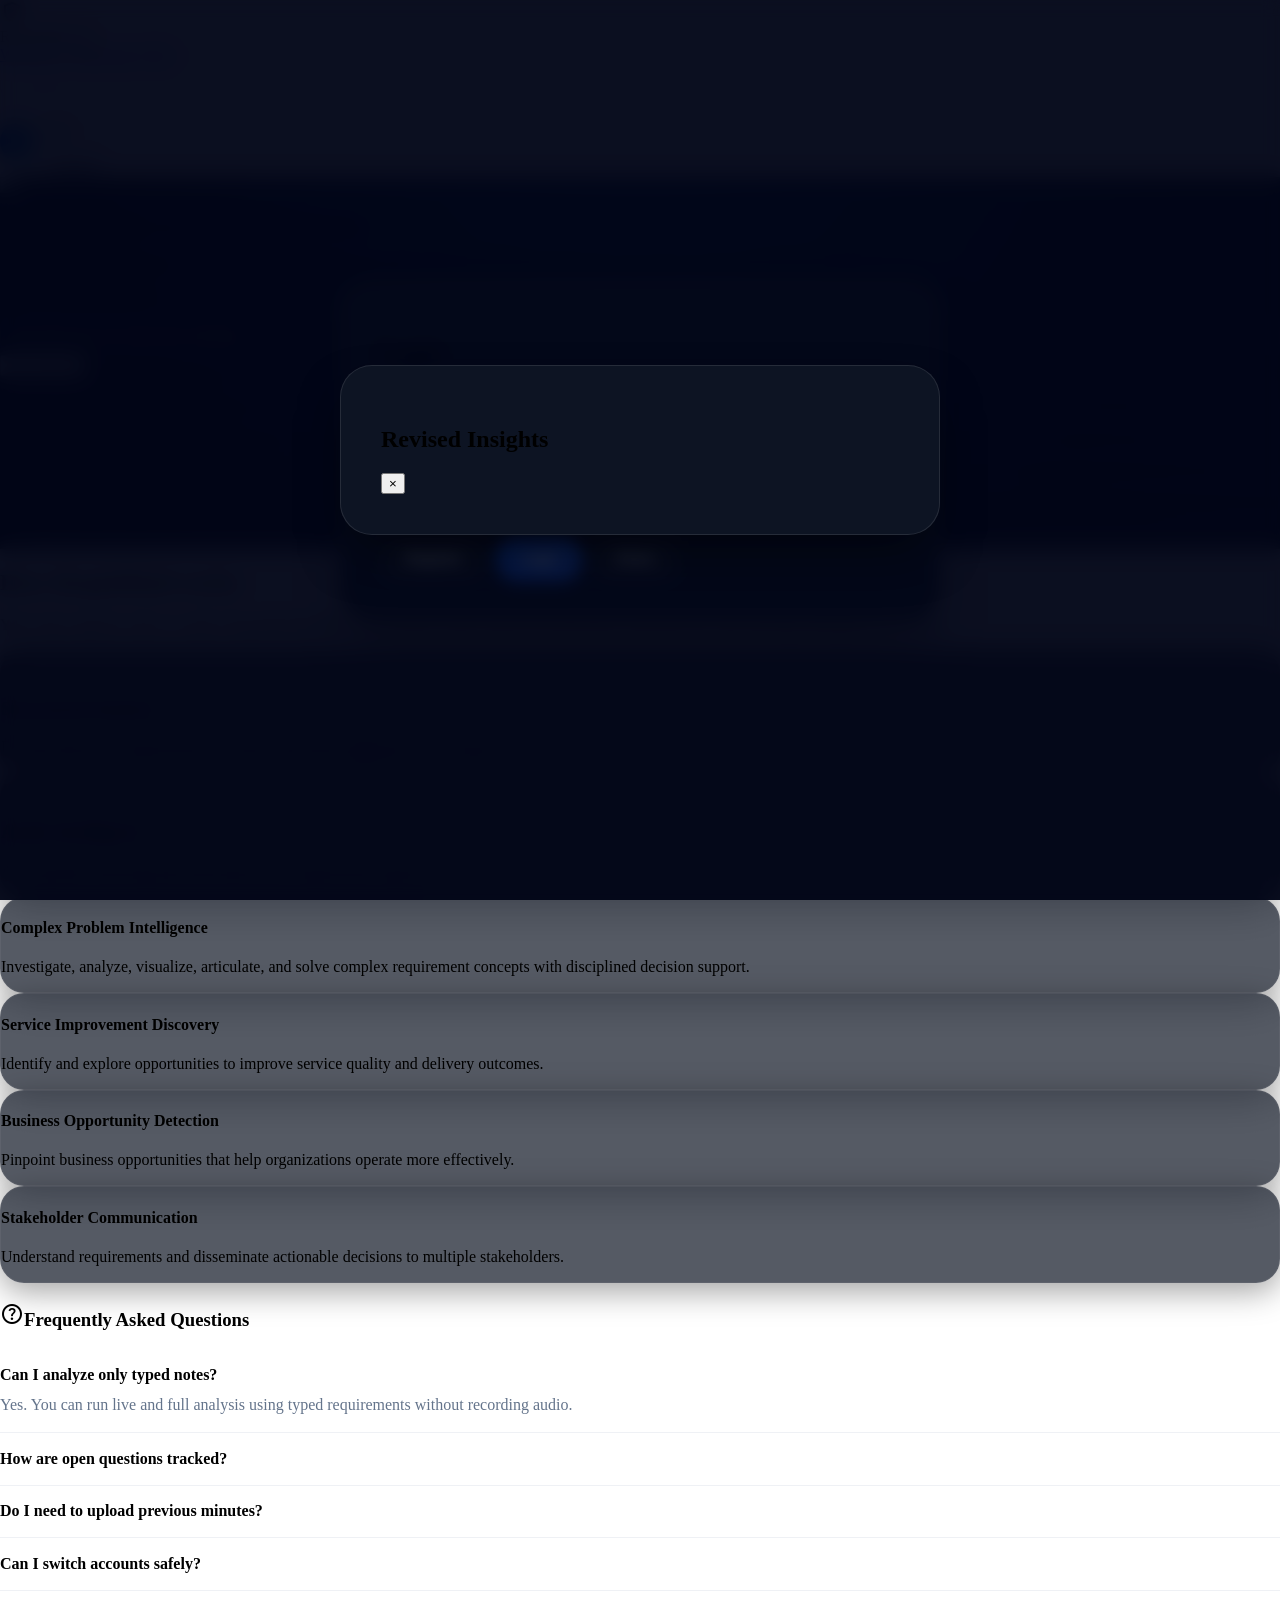
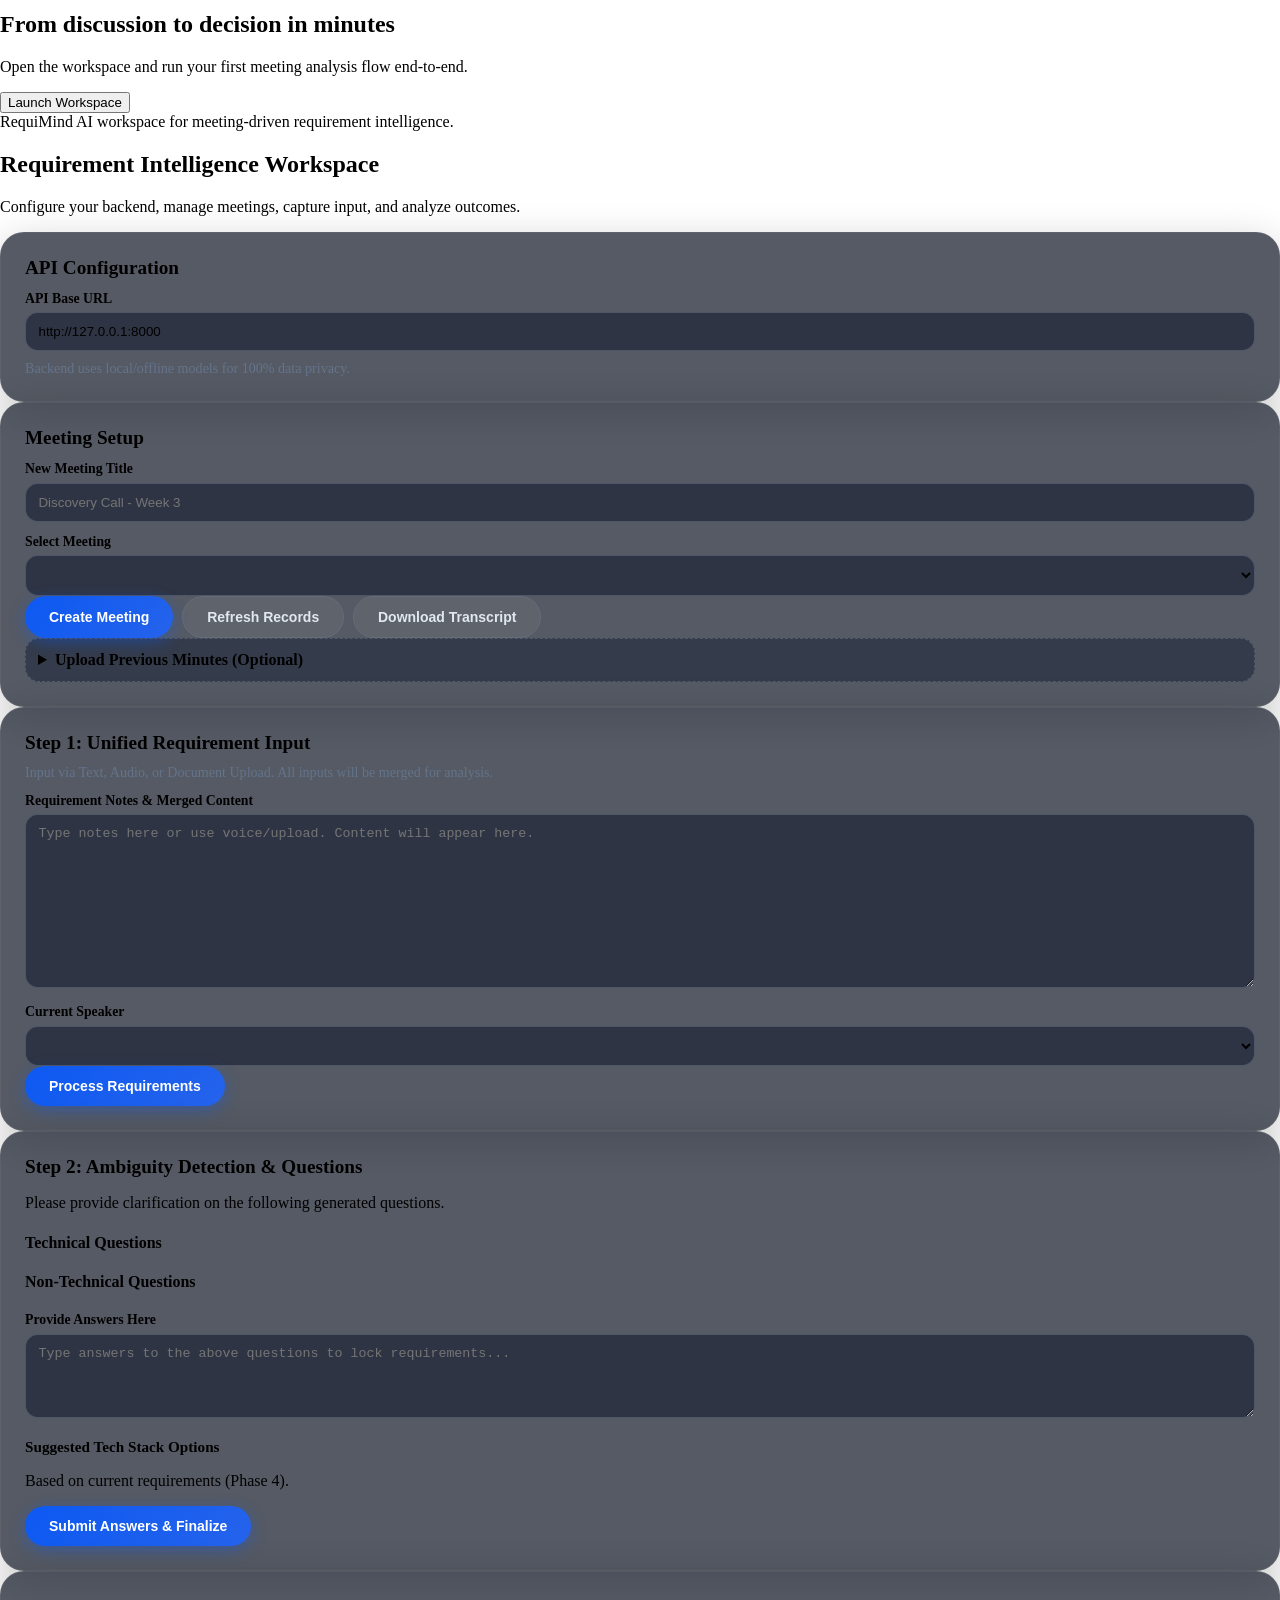
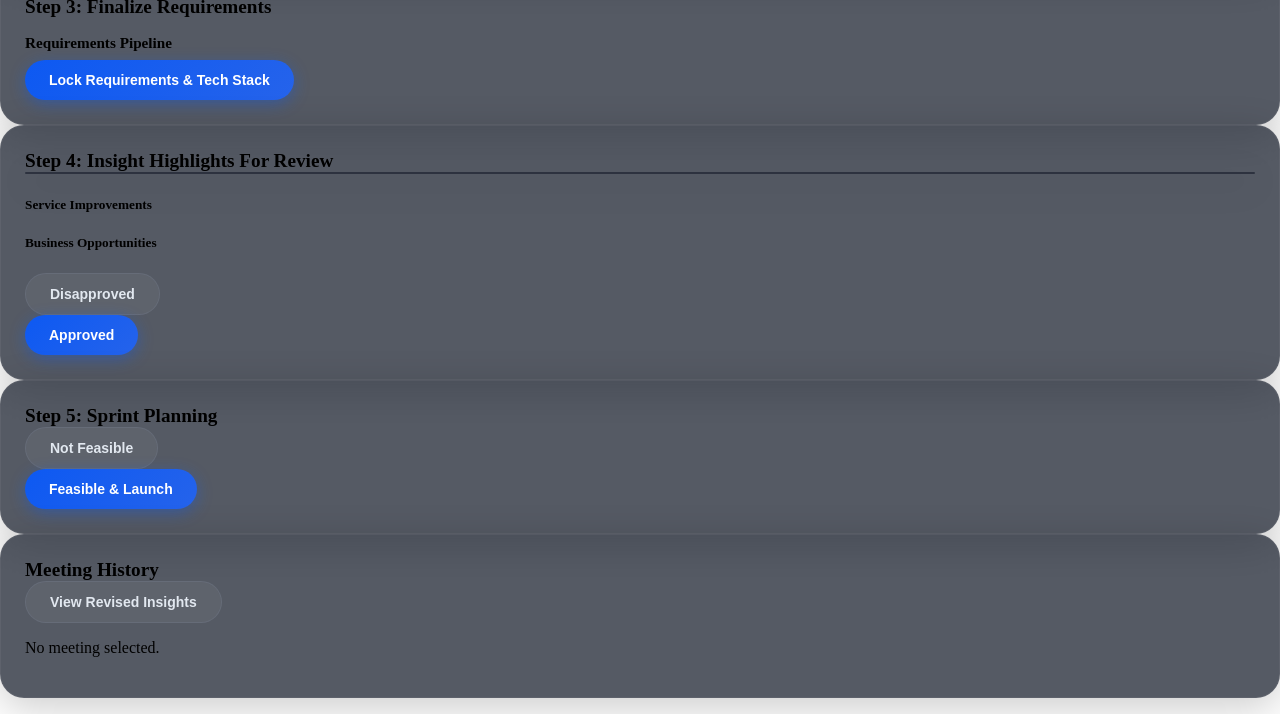
==== commit 9c3979e7: "Merge branch 'main' of https://github.com/Paras-VPatil/Shield" ====
--- a/the_shield/frontend/index.html
+++ b/the_shield/frontend/index.html
@@ -47,7 +47,8 @@
           <span class="material-symbols-outlined text-2xl">shield_with_heart</span>
         </div>
         <span
-          class="text-xl font-bold tracking-tight bg-clip-text text-transparent bg-gradient-to-r from-slate-900 to-slate-600 dark:from-white dark:to-slate-400">RequiMind</span>
+          class="text-xl font-bold tracking-tight bg-clip-text text-transparent bg-gradient-to-r from-slate-900 to-slate-600 dark:from-white dark:to-slate-400">RequiMind
+          AI</span>
       </div>
       <nav class="hidden items-center gap-8 md:flex">
         <a class="text-sm font-medium text-slate-600 transition-all hover:text-primary dark:text-slate-400 dark:hover:text-white"
@@ -218,9 +219,11 @@
         <div class="grid gap-6 lg:grid-cols-2">
           <section class="workspace-card">
             <h3 class="panel-title">API Configuration</h3>
-            <label class="field-label" for="apiBase">API Base URL</label>
-            <input id="apiBase" type="text" value="http://127.0.0.1:8000">
-            <p class="hint-text">Backend uses local/offline models for 100% data privacy.</p>
+            <div class="mb-4">
+              <label class="field-label" for="apiBase">API Base URL</label>
+              <input id="apiBase" type="text" value="http://127.0.0.1:8000">
+              <p class="hint-text">Backend uses local/offline models for 100% data privacy.</p>
+            </div>
           </section>
 
           <section class="workspace-card">
@@ -243,10 +246,12 @@
 
             <details class="optional-box mt-4">
               <summary>Upload Previous Minutes (Optional)</summary>
-              <label class="field-label" for="minutesPdf">PDF Minutes</label>
-              <input id="minutesPdf" type="file" accept=".pdf">
-              <button id="uploadPdfBtn" type="button" class="btn-secondary mt-3">Upload PDF</button>
-              <p class="hint-text">If this is your first meeting, skip this step.</p>
+              <div class="mt-3">
+                <label class="field-label" for="minutesPdf">PDF Minutes</label>
+                <input id="minutesPdf" type="file" accept=".pdf">
+                <button id="uploadPdfBtn" type="button" class="btn-secondary mt-3">Upload PDF</button>
+                <p class="hint-text mt-2">If this is your first meeting, skip this step.</p>
+              </div>
             </details>
           </section>
 
@@ -262,27 +267,9 @@
                 <textarea id="requirementText" rows="10"
                   placeholder="Type notes here or use voice/upload. Content will appear here."></textarea>
               </div>
-
-              <!-- Audio & Upload Controls -->
-              <div class="space-y-4">
-                <div class="glass-card p-4">
-                  <h4 class="font-bold text-sm mb-2"><span
-                      class="material-symbols-outlined text-primary align-middle text-lg mr-1">mic</span> Audio Capture
-                  </h4>
-                  <div class="flex gap-2 mb-3">
-                    <button id="audioStartBtn" type="button" class="btn-secondary flex-1">Start Recording</button>
-                    <button id="audioStopBtn" type="button" class="btn-secondary flex-1" disabled>Stop</button>
-                  </div>
-                  <p class="text-xs text-slate-500">Status: <span id="audioStatus">Idle</span></p>
-                </div>
-
-                <div class="glass-card p-4">
-                  <h4 class="font-bold text-sm mb-2"><span
-                      class="material-symbols-outlined text-primary align-middle text-lg mr-1">upload_file</span>
-                    Document Analysis</h4>
-                  <input id="minutesPdfUnified" type="file" accept=".pdf" class="text-sm mb-2">
-                  <button id="uploadPdfUnifiedBtn" type="button" class="btn-secondary w-full">Extract Document</button>
-                </div>
+              <div>
+                <label class="field-label" for="speakerSelect">Current Speaker</label>
+                <select id="speakerSelect"></select>
               </div>
             </div>
 
@@ -422,9 +409,14 @@
     const ctaStartBtn = document.getElementById("ctaStartBtn");
     if (ctaStartBtn) {
       ctaStartBtn.addEventListener("click", () => {
-        const getStarted = document.getElementById("getStartedBtn");
-        if (getStarted) {
-          getStarted.click();
+        const getStartedBtn = document.getElementById("getStartedBtn");
+        const appView = document.getElementById("appView");
+        const landingView = document.getElementById("landingView");
+
+        if (appView && landingView) {
+          landingView.classList.add("hidden");
+          appView.classList.remove("hidden");
+          window.scrollTo({ top: 0, behavior: "smooth" });
         }
       });
     }
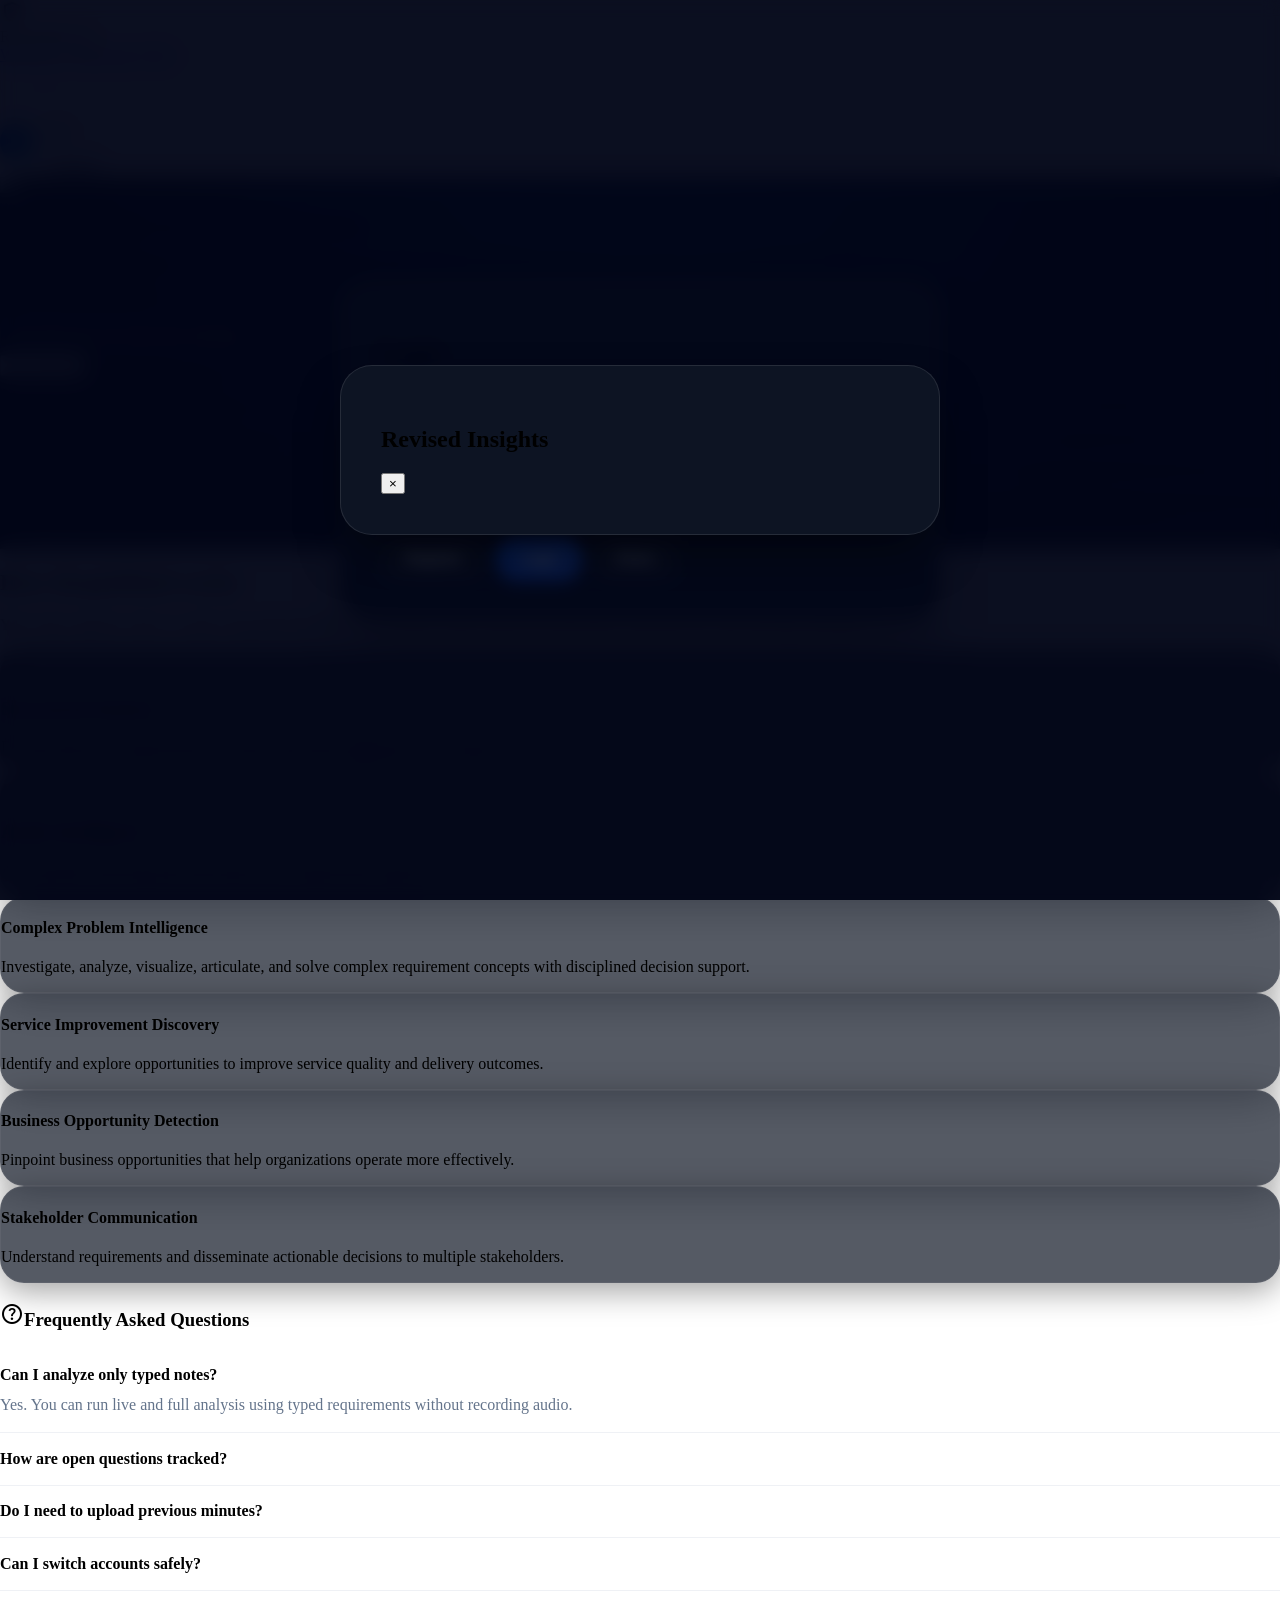
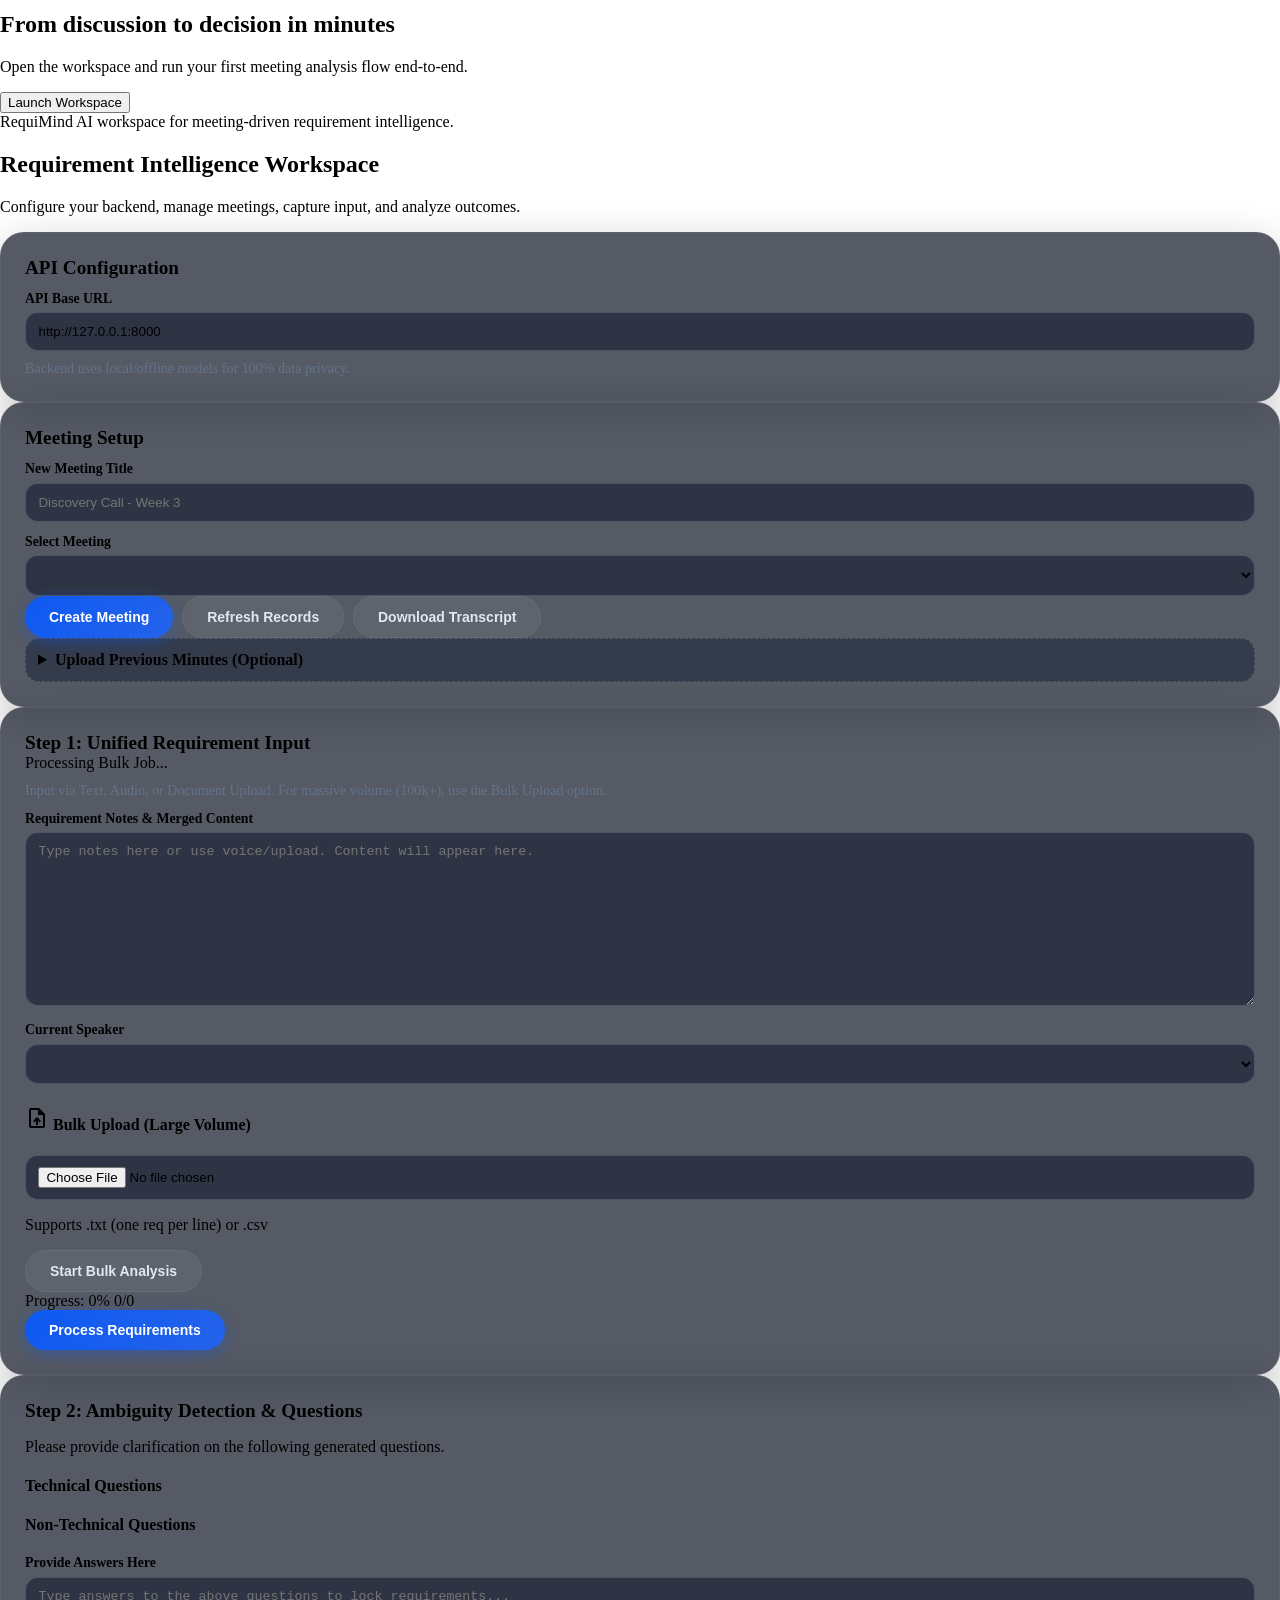
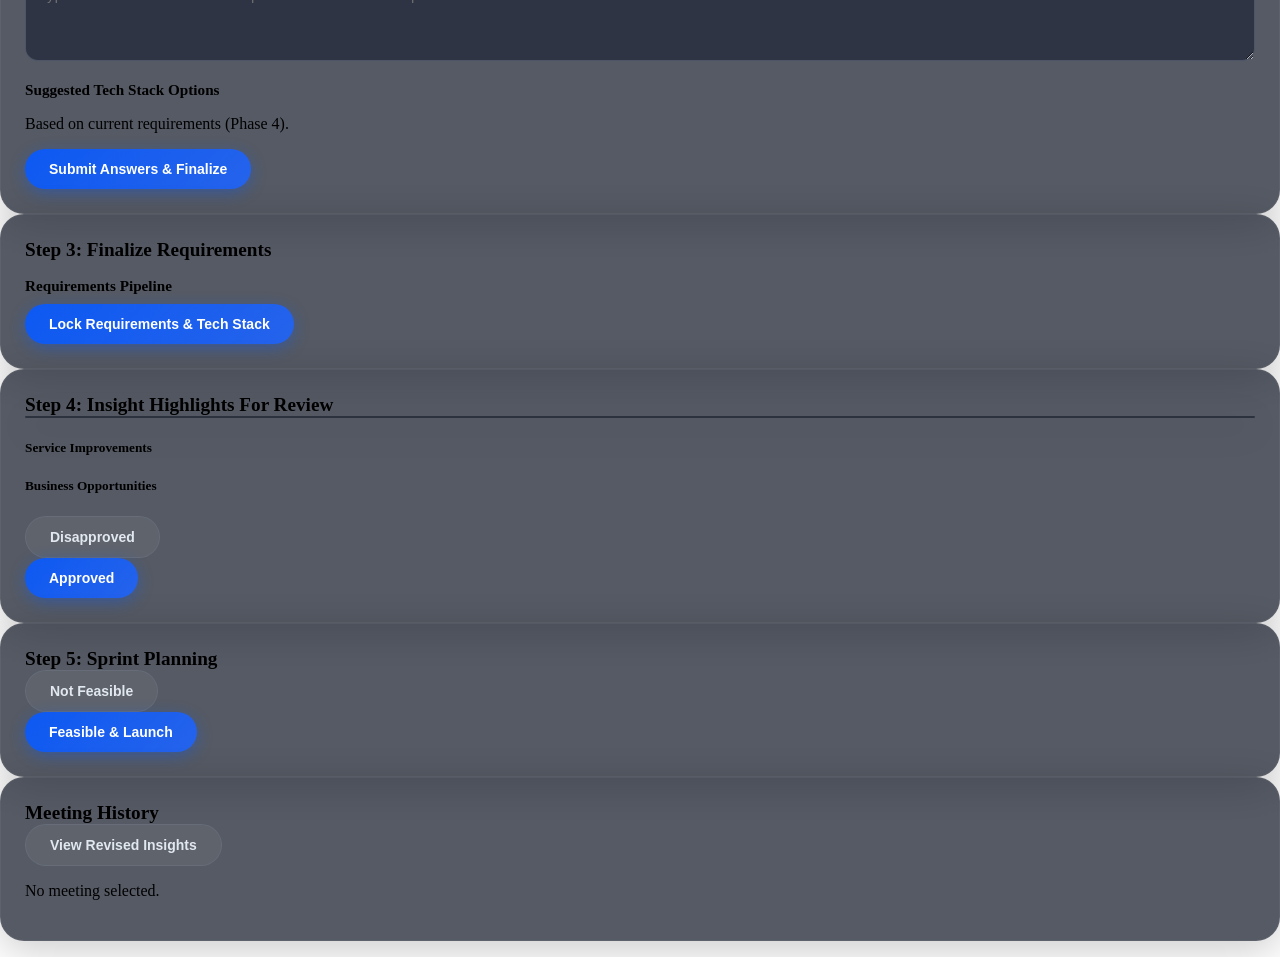
==== commit c9429c56: "feat: initialize project structure with backend services, local model loader, and frontend UI stylin" ====
--- a/the_shield/frontend/index.html
+++ b/the_shield/frontend/index.html
@@ -256,20 +256,49 @@
           </section>
 
           <section id="step1_Input" class="workspace-card lg:col-span-2">
-            <h3 class="panel-title">Step 1: Unified Requirement Input</h3>
-            <p class="hint-text mb-4">Input via Text, Audio, or Document Upload. All inputs will be merged for analysis.
+            <div class="flex justify-between items-center mb-4">
+              <h3 class="panel-title mb-0">Step 1: Unified Requirement Input</h3>
+              <div class="flex gap-2">
+                <span id="jobStatusBadge" class="hidden px-3 py-1 rounded-full text-xs font-bold bg-blue-500/20 text-blue-400 animate-pulse">Processing Bulk Job...</span>
+              </div>
+            </div>
+            
+            <p class="hint-text mb-4">Input via Text, Audio, or Document Upload. For massive volume (100k+), use the Bulk Upload option.
             </p>
 
-            <div class="grid gap-6 md:grid-cols-2">
+            <div class="grid gap-6 lg:grid-cols-3">
               <!-- Text / Combined Area -->
-              <div>
+              <div class="lg:col-span-2">
                 <label class="field-label" for="requirementText">Requirement Notes & Merged Content</label>
                 <textarea id="requirementText" rows="10"
                   placeholder="Type notes here or use voice/upload. Content will appear here."></textarea>
               </div>
-              <div>
-                <label class="field-label" for="speakerSelect">Current Speaker</label>
-                <select id="speakerSelect"></select>
+              
+              <div class="space-y-6">
+                <div>
+                  <label class="field-label" for="speakerSelect">Current Speaker</label>
+                  <select id="speakerSelect"></select>
+                </div>
+
+                <div class="p-4 rounded-2xl border border-dashed border-slate-300 dark:border-slate-700 bg-slate-50/50 dark:bg-slate-900/50">
+                  <h4 class="text-sm font-bold mb-3 flex items-center gap-2">
+                    <span class="material-symbols-outlined text-primary text-lg">upload_file</span>
+                    Bulk Upload (Large Volume)
+                  </h4>
+                  <input id="bulkFile" type="file" accept=".txt,.csv" class="block w-full text-xs text-slate-500 file:mr-4 file:py-2 file:px-4 file:rounded-full file:border-0 file:text-xs file:font-semibold file:bg-primary/10 file:text-primary hover:file:bg-primary/20">
+                  <p class="text-[10px] text-slate-400 mt-2">Supports .txt (one req per line) or .csv</p>
+                  <button id="bulkUploadBtn" type="button" class="btn-secondary w-full mt-4 text-xs py-2">Start Bulk Analysis</button>
+                </div>
+
+                <div id="jobProgressContainer" class="hidden">
+                  <div class="flex justify-between items-center mb-1">
+                    <span id="jobProgressLabel" class="text-[10px] font-bold text-slate-500">Progress: 0%</span>
+                    <span id="jobProgressCount" class="text-[10px] text-slate-400">0/0</span>
+                  </div>
+                  <div class="w-full bg-slate-200 dark:bg-slate-800 rounded-full h-1.5 overflow-hidden">
+                    <div id="jobProgressBar" class="bg-primary h-full transition-all duration-500" style="width: 0%"></div>
+                  </div>
+                </div>
               </div>
             </div>
 
